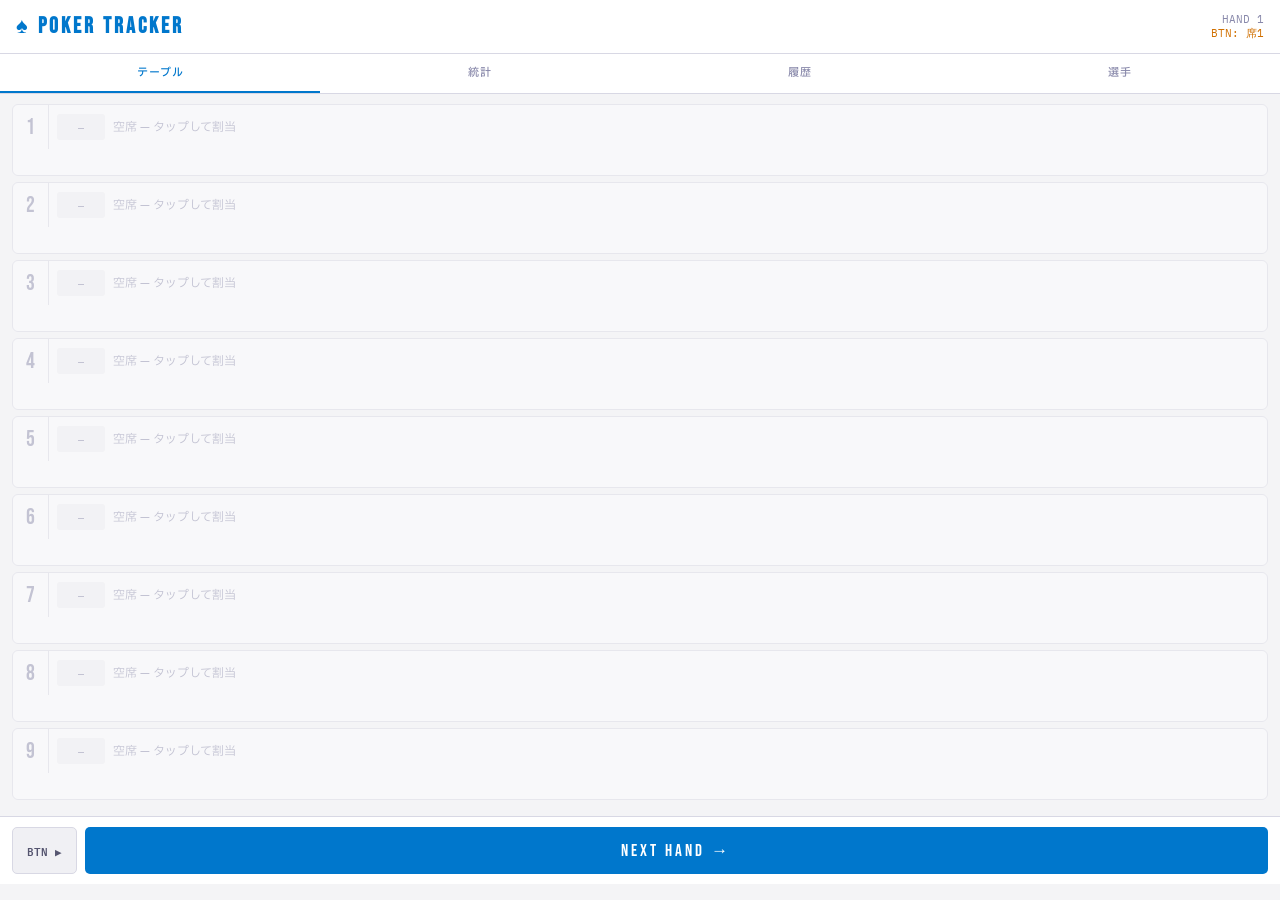
==== index.html @ 86006909 "Rename poker-tracker.html to index.html" ====
<!DOCTYPE html>
<html lang="ja">
<head>
<meta charset="UTF-8">
<meta name="viewport" content="width=device-width, initial-scale=1.0, maximum-scale=1.0">
<title>Poker Tracker</title>
<style>
  @import url('https://fonts.googleapis.com/css2?family=Bebas+Neue&family=IBM+Plex+Mono:wght@400;600&family=IBM+Plex+Sans+JP:wght@300;400;500&display=swap');

  :root {
	--bg: #f4f4f6;
	--surface: #ffffff;
	--surface2: #f0f0f4;
	--border: #d8d8e4;
	--accent: #0077cc;
	--accent2: #d07000;
	--danger: #cc2020;
	--text: #1a1a2e;
	--text-dim: #8888aa;
	--text-mid: #555570;
  }

  * { box-sizing: border-box; margin: 0; padding: 0; }
  body {
	background: var(--bg);
	color: var(--text);
	font-family: 'IBM Plex Sans JP', sans-serif;
	min-height: 100vh;
	overflow-x: hidden;
  }

  header {
	background: var(--surface);
	border-bottom: 1px solid var(--border);
	padding: 12px 16px;
	display: flex;
	align-items: center;
	justify-content: space-between;
	position: sticky;
	top: 0;
	z-index: 100;
  }
  header h1 {
	font-family: 'Bebas Neue', sans-serif;
	font-size: 22px;
	letter-spacing: 3px;
	color: var(--accent);
  }
  .hand-counter {
	font-family: 'IBM Plex Mono', monospace;
	font-size: 11px;
	color: var(--text-dim);
	text-align: right;
  }

  .tabs {
	display: flex;
	background: var(--surface);
	border-bottom: 1px solid var(--border);
  }
  .tab {
	flex: 1;
	padding: 10px 4px;
	text-align: center;
	font-size: 11px;
	font-weight: 500;
	letter-spacing: 1px;
	text-transform: uppercase;
	color: var(--text-dim);
	cursor: pointer;
	border-bottom: 2px solid transparent;
	transition: all 0.2s;
  }
  .tab.active { color: var(--accent); border-bottom-color: var(--accent); }

  .page { display: none; }
  .page.active { display: block; }

  /* ===== SEAT LIST ===== */
  .seat-list { padding: 10px 12px; }

  .seat-row {
	display: flex;
	align-items: center;
	background: var(--surface);
	border: 1px solid var(--border);
	border-radius: 6px;
	margin-bottom: 6px;
	overflow: hidden;
	transition: border-color 0.2s;
	min-height: 72px;
	flex-direction: column;
	align-items: stretch;
  }
  .seat-row.is-btn  { border-color: var(--accent2); background: #fffbf0; }
  .seat-row.is-sb   { border-color: #aaaacc; }
  .seat-row.is-bb   { border-color: #ccccdd; }
  .seat-row.empty-seat { opacity: 0.45; }

  /* 上段：席番号＋ポジション＋プレイヤー名 */
  .seat-top {
	display: flex;
	align-items: center;
	min-height: 44px;
  }

  .seat-num {
	width: 36px;
	min-width: 36px;
	text-align: center;
	font-family: 'Bebas Neue', sans-serif;
	font-size: 22px;
	color: var(--text-dim);
	border-right: 1px solid var(--border);
	align-self: stretch;
	display: flex;
	align-items: center;
	justify-content: center;
  }
  .seat-row.is-btn .seat-num { color: var(--accent2); }

  .pos-badge {
	width: 48px;
	min-width: 48px;
	text-align: center;
	font-family: 'IBM Plex Mono', monospace;
	font-size: 10px;
	font-weight: 600;
	letter-spacing: 0.3px;
	padding: 4px 2px;
	border-radius: 3px;
	margin: 0 8px;
	background: var(--surface2);
	color: var(--text-dim);
  }
  .pos-badge.btn  { background: var(--accent2); color: #fff; }
  .pos-badge.sb   { background: #c0c0d8; color: #333; }
  .pos-badge.bb   { background: #d0d0e4; color: #444; }
  .pos-badge.utg  { background: #cce8ff; color: #005599; }
  .pos-badge.utg1 { background: #d4eeff; color: #006699; }
  .pos-badge.mp   { background: #d8f0d8; color: #2a6e2a; }
  .pos-badge.lj   { background: #e4f4d0; color: #4a7020; }
  .pos-badge.hj   { background: #fff0c0; color: #806000; }
  .pos-badge.co   { background: #ffe4b0; color: #905000; }

  .seat-info {
	flex: 1;
	padding: 6px 4px 6px 0;
	min-width: 0;
	cursor: pointer;
  }
  .seat-player-name {
	font-size: 14px;
	font-weight: 500;
	white-space: nowrap;
	overflow: hidden;
	text-overflow: ellipsis;
  }
  .seat-empty-label {
	font-size: 12px;
	color: var(--text-dim);
  }

  /* 下段：アクションボタン横並び */
  .seat-actions {
	display: flex;
	align-items: center;
	gap: 0;
	border-top: 1px solid var(--border);
  }
  .flag-toggle {
	flex: 1;
	font-family: 'IBM Plex Mono', monospace;
	font-size: 11px;
	font-weight: 600;
	padding: 10px 2px;
	border-radius: 0;
	border: none;
	border-right: 1px solid var(--border);
	background: var(--surface2);
	color: var(--text-dim);
	cursor: pointer;
	letter-spacing: 0.2px;
	transition: all 0.12s;
	white-space: nowrap;
	user-select: none;
	-webkit-user-select: none;
	text-align: center;
  }
  .flag-toggle:last-child { border-right: none; }
  .flag-toggle.on-vpip  { border-color: #0077cc; background: #e0f0ff; color: #0055aa; }
  .flag-toggle.on-raise { border-color: #c07000; background: #fff3d0; color: #905000; }
  .flag-toggle.on-3bet  { border-color: #c05000; background: #ffe8d0; color: #a03800; }
  .flag-toggle.on-4bet  { border-color: #b03000; background: #ffd8c0; color: #902000; }
  .flag-toggle.on-5bet  { border-color: #cc2020; background: #ffd0d0; color: #aa0000; }
  .flag-toggle.on-allin { border-color: #aa0000; background: #ffc0c0; color: #880000; }

  .bottom-bar {
	position: sticky;
	bottom: 0;
	background: var(--surface);
	border-top: 1px solid var(--border);
	padding: 10px 12px;
	display: flex;
	gap: 8px;
	z-index: 50;
  }
  .next-hand-btn {
	flex: 1;
	background: var(--accent);
	color: #fff;
	border: none;
	padding: 13px;
	font-family: 'Bebas Neue', sans-serif;
	font-size: 17px;
	letter-spacing: 3px;
	border-radius: 5px;
	cursor: pointer;
	transition: opacity 0.2s;
  }
  .next-hand-btn:active { opacity: 0.8; }
  .btn-move-btn {
	background: var(--surface2);
	border: 1px solid var(--border);
	color: var(--text-mid);
	padding: 13px 14px;
	font-family: 'IBM Plex Mono', monospace;
	font-size: 11px;
	font-weight: 600;
	border-radius: 5px;
	cursor: pointer;
	white-space: nowrap;
  }

  .flash {
	position: fixed;
	top: 64px; left: 50%;
	transform: translateX(-50%) translateY(-10px);
	background: var(--accent);
	color: #fff;
	padding: 7px 18px;
	border-radius: 4px;
	font-family: 'IBM Plex Mono', monospace;
	font-size: 11px;
	font-weight: 600;
	letter-spacing: 1px;
	opacity: 0;
	transition: all 0.25s;
	pointer-events: none;
	z-index: 300;
	white-space: nowrap;
  }
  .flash.show { opacity: 1; transform: translateX(-50%) translateY(0); }

  /* ===== STATS / HISTORY / PLAYERS ===== */
  #page-stats, #page-players, #page-history { padding: 12px; }

  .field-label {
	display: block;
	font-family: 'IBM Plex Mono', monospace;
	font-size: 10px;
	color: var(--text-dim);
	text-transform: uppercase;
	letter-spacing: 1.5px;
	margin-bottom: 6px;
  }
  select, input[type="text"] {
	width: 100%;
	background: var(--surface2);
	border: 1px solid var(--border);
	color: var(--text);
	padding: 10px 12px;
	font-family: 'IBM Plex Sans JP', sans-serif;
	font-size: 14px;
	border-radius: 4px;
	outline: none;
	appearance: none;
	-webkit-appearance: none;
	margin-bottom: 12px;
  }
  select:focus, input:focus { border-color: var(--accent); }

  .stats-card {
	background: var(--surface);
	border: 1px solid var(--border);
	border-radius: 6px;
	padding: 14px;
	margin-bottom: 10px;
  }
  .stats-card-header {
	display: flex;
	justify-content: space-between;
	align-items: baseline;
	margin-bottom: 10px;
	padding-bottom: 8px;
	border-bottom: 1px solid var(--border);
  }
  .stats-player-name {
	font-family: 'Bebas Neue', sans-serif;
	font-size: 20px;
	letter-spacing: 2px;
  }
  .stats-hands {
	font-family: 'IBM Plex Mono', monospace;
	font-size: 11px;
	color: var(--text-dim);
  }
  .stats-grid {
	display: grid;
	grid-template-columns: repeat(3, 1fr);
	gap: 6px;
  }
  .stat-item {
	background: var(--surface2);
	border-radius: 4px;
	padding: 8px;
	text-align: center;
  }
  .stat-value {
	font-family: 'IBM Plex Mono', monospace;
	font-size: 17px;
	font-weight: 600;
	color: var(--accent);
	display: block;
  }
  .stat-value.orange { color: var(--accent2); }
  .stat-value.red    { color: var(--danger); }
  .stat-label {
	font-size: 9px;
	color: var(--text-dim);
	text-transform: uppercase;
	letter-spacing: 1px;
	margin-top: 2px;
	display: block;
  }

  .add-player-form { display: flex; gap: 8px; margin-bottom: 14px; }
  .add-player-form input { flex: 1; margin-bottom: 0; }
  .add-btn {
	background: var(--accent);
	color: #fff;
	border: none;
	padding: 10px 14px;
	font-family: 'IBM Plex Mono', monospace;
	font-size: 12px;
	font-weight: 600;
	border-radius: 4px;
	cursor: pointer;
	white-space: nowrap;
  }
  .section-title {
	font-family: 'IBM Plex Mono', monospace;
	font-size: 10px;
	color: var(--text-dim);
	text-transform: uppercase;
	letter-spacing: 2px;
	margin-bottom: 8px;
  }
  .player-list-item {
	background: var(--surface);
	border: 1px solid var(--border);
	border-radius: 4px;
	padding: 10px 12px;
	margin-bottom: 6px;
	display: flex;
	justify-content: space-between;
	align-items: center;
  }
  .player-meta {
	font-family: 'IBM Plex Mono', monospace;
	font-size: 10px;
	color: var(--text-dim);
	margin-top: 2px;
  }
  .delete-btn {
	background: none;
	border: 1px solid var(--border);
	color: var(--text-dim);
	width: 28px; height: 28px;
	border-radius: 4px;
	cursor: pointer;
	font-size: 13px;
	display: flex; align-items: center; justify-content: center;
  }

  .history-item {
	background: var(--surface);
	border: 1px solid var(--border);
	border-radius: 4px;
	padding: 9px 11px;
	margin-bottom: 5px;
	display: flex;
	justify-content: space-between;
	align-items: center;
  }
  .history-player { font-size: 13px; font-weight: 500; margin-bottom: 3px; }
  .history-flags  { display: flex; gap: 4px; flex-wrap: wrap; }
  .flag-chip {
	font-family: 'IBM Plex Mono', monospace;
	font-size: 9px;
	font-weight: 600;
	padding: 2px 5px;
	border-radius: 2px;
  }
  .chip-vpip  { background:#e0f0ff; color:#0055aa; }
  .chip-raise { background:#fff3d0; color:#905000; }
  .chip-3bet  { background:#ffe8d0; color:#a03800; }
  .chip-4bet  { background:#ffd8c0; color:#902000; }
  .chip-5bet  { background:#ffd0d0; color:#aa0000; }
  .chip-allin { background:#ffc0c0; color:#880000; }
  .chip-pos   { background:var(--surface2); color:var(--text-mid); }
  .history-time {
	font-family: 'IBM Plex Mono', monospace;
	font-size: 9px;
	color: var(--text-dim);
	text-align: right;
	margin-left: 8px;
	white-space: nowrap;
  }
  .empty-state {
	text-align: center;
	color: var(--text-dim);
	font-size: 12px;
	padding: 32px 20px;
	font-family: 'IBM Plex Mono', monospace;
  }

  /* modal */
  .modal-overlay {
	display: none;
	position: fixed; inset: 0;
	background: rgba(0,0,0,0.75);
	z-index: 200;
	align-items: flex-end;
  }
  .modal-overlay.open { display: flex; }
  .modal-sheet {
	background: var(--surface);
	border-top: 1px solid var(--border);
	width: 100%;
	padding: 16px;
	border-radius: 12px 12px 0 0;
	max-height: 72vh;
	overflow-y: auto;
	box-shadow: 0 -4px 20px rgba(0,0,0,0.12);
  }
  .modal-title {
	font-family: 'Bebas Neue', sans-serif;
	font-size: 18px;
	letter-spacing: 2px;
	color: var(--accent);
	margin-bottom: 12px;
  }
  .modal-player-option {
	background: var(--surface2);
	border: 1px solid var(--border);
	border-radius: 4px;
	padding: 11px 14px;
	margin-bottom: 6px;
	cursor: pointer;
	font-size: 14px;
	transition: border-color 0.15s;
  }
  .modal-player-option:active { border-color: var(--accent); }
  .modal-empty-option {
	background: none;
	border: 1px dashed var(--border);
	border-radius: 4px;
	padding: 11px 14px;
	margin-bottom: 6px;
	cursor: pointer;
	font-size: 13px;
	color: var(--text-dim);
  }
  .modal-cancel {
	width: 100%;
	background: none;
	border: 1px solid var(--border);
	color: var(--text-dim);
	padding: 10px;
	border-radius: 4px;
	font-family: 'IBM Plex Mono', monospace;
	font-size: 12px;
	cursor: pointer;
	margin-top: 4px;
  }
</style>
</head>
<body>

<header>
  <h1>♠ Poker Tracker</h1>
  <div class="hand-counter">
	<div id="handNumLabel">HAND —</div>
	<div id="btnSeatLabel" style="color:var(--accent2)">BTN: —</div>
  </div>
</header>

<div class="tabs">
  <div class="tab active" onclick="switchTab('record')">テーブル</div>
  <div class="tab" onclick="switchTab('stats')">統計</div>
  <div class="tab" onclick="switchTab('history')">履歴</div>
  <div class="tab" onclick="switchTab('players')">選手</div>
</div>

<div id="flash" class="flash">記録しました</div>

<!-- TABLE -->
<div class="page active" id="page-record">
  <div class="seat-list" id="seatList"></div>
  <div class="bottom-bar">
	<button class="btn-move-btn" onclick="moveBtnManual()">BTN ▶</button>
	<button class="next-hand-btn" onclick="commitHand()">NEXT HAND →</button>
  </div>
</div>

<!-- STATS -->
<div class="page" id="page-stats">
  <label class="field-label">プレイヤー絞り込み</label>
  <select id="statsPlayer" onchange="renderStats()">
	<option value="all">全プレイヤー</option>
  </select>
  <div id="statsContainer"></div>
</div>

<!-- HISTORY -->
<div class="page" id="page-history">
  <div class="section-title">最新の記録</div>
  <div id="historyContainer"></div>
</div>

<!-- PLAYERS -->
<div class="page" id="page-players">
  <div class="add-player-form">
	<input type="text" id="newPlayerName" placeholder="プレイヤー名を入力" maxlength="20">
	<button class="add-btn" onclick="addPlayer()">追加</button>
  </div>
  <div class="section-title">登録済みプレイヤー</div>
  <div id="playerListContainer"></div>
</div>

<!-- SEAT ASSIGN MODAL -->
<div class="modal-overlay" id="assignModal">
  <div class="modal-sheet">
	<div class="modal-title" id="modalTitle">席にプレイヤーを割り当て</div>
	<div id="modalPlayerList"></div>
	<button class="modal-cancel" onclick="closeModal()">キャンセル</button>
  </div>
</div>

<script>
const SEATS = 9;

// 9-max position names, index 0 = BTN
const POS_MAP = {
  2: ['BTN/SB','BB'],
  3: ['BTN','SB','BB'],
  4: ['BTN','SB','BB','CO'],
  5: ['BTN','SB','BB','HJ','CO'],
  6: ['BTN','SB','BB','LJ','HJ','CO'],
  7: ['BTN','SB','BB','UTG','LJ','HJ','CO'],
  8: ['BTN','SB','BB','UTG','UTG+1','LJ','HJ','CO'],
  9: ['BTN','SB','BB','UTG','UTG+1','LJ','LJ','HJ','CO'],
};

let state = {
  players: [],
  seats: Array(SEATS).fill(null),
  btnSeat: 0,
  handNumber: 1,
  pendingFlags: {}, // { seatIndex: Set }
  hands: [],
  sessionId: null,
};

// --- storage ---
function save() {
  localStorage.setItem('pt3_players',   JSON.stringify(state.players));
  localStorage.setItem('pt3_seats',     JSON.stringify(state.seats));
  localStorage.setItem('pt3_btn',       JSON.stringify(state.btnSeat));
  localStorage.setItem('pt3_handnum',   JSON.stringify(state.handNumber));
  localStorage.setItem('pt3_hands',     JSON.stringify(state.hands));
}
function load() {
  try {
	state.players    = JSON.parse(localStorage.getItem('pt3_players'))  || [];
	state.seats      = JSON.parse(localStorage.getItem('pt3_seats'))    || Array(SEATS).fill(null);
	state.btnSeat    = JSON.parse(localStorage.getItem('pt3_btn'))      ?? 0;
	state.handNumber = JSON.parse(localStorage.getItem('pt3_handnum'))  || 1;
	state.hands      = JSON.parse(localStorage.getItem('pt3_hands'))    || [];
	if (state.seats.length !== SEATS) state.seats = Array(SEATS).fill(null);
  } catch(e) {}
}

function initSession() {
  const d = new Date();
  state.sessionId = `${d.getFullYear()}${String(d.getMonth()+1).padStart(2,'0')}${String(d.getDate()).padStart(2,'0')}`;
}

// --- tabs ---
function switchTab(name) {
  const names = ['record','stats','history','players'];
  document.querySelectorAll('.tab').forEach((t,i) => t.classList.toggle('active', names[i]===name));
  document.querySelectorAll('.page').forEach(p => p.classList.toggle('active', p.id==='page-'+name));
  if (name==='stats')   renderStats();
  if (name==='history') renderHistory();
  if (name==='players') renderPlayerList();
}

// --- position calc ---
function getActiveSeats() {
  return state.seats.map((p,i) => p ? i : null).filter(i => i !== null);
}

function getPosMap() {
  const active = getActiveSeats();
  const n = active.length;
  if (n < 2) return {};
  const posNames = POS_MAP[n] || POS_MAP[9];
  const map = {};
  // find BTN index among active seats
  let btnIdx = active.indexOf(state.btnSeat);
  if (btnIdx === -1) {
	for (let off = 1; off < SEATS; off++) {
	  const c = (state.btnSeat + off) % SEATS;
	  btnIdx = active.indexOf(c);
	  if (btnIdx !== -1) break;
	}
  }
  for (let i = 0; i < n; i++) {
	const seat = active[(btnIdx + i) % n];
	map[seat] = posNames[i] || '—';
  }
  return map;
}

// --- render table ---
function renderTable() {
  const posMap = getPosMap();
  document.getElementById('handNumLabel').textContent = `HAND ${state.handNumber}`;
  document.getElementById('btnSeatLabel').textContent = `BTN: 席${state.btnSeat + 1}`;

  const list = document.getElementById('seatList');
  list.innerHTML = '';

  for (let i = 0; i < SEATS; i++) {
	const playerId = state.seats[i];
	const player   = playerId ? state.players.find(p => p.id === playerId) : null;
	const pos      = posMap[i] || '';
	const isBtn    = pos === 'BTN' || pos === 'BTN/SB';
	const isSb     = pos === 'SB';
	const isBb     = pos === 'BB';
	const flags    = state.pendingFlags[i] || new Set();

	const row = document.createElement('div');
	row.className = 'seat-row'
	  + (isBtn ? ' is-btn' : '')
	  + (isSb  ? ' is-sb'  : '')
	  + (isBb  ? ' is-bb'  : '')
	  + (!player ? ' empty-seat' : '');

	// ── 上段 ──
	const topDiv = document.createElement('div');
	topDiv.className = 'seat-top';

	// seat number
	const numDiv = document.createElement('div');
	numDiv.className = 'seat-num';
	numDiv.textContent = i + 1;

	// position badge
	const posDiv = document.createElement('div');
	const posKey = pos === 'BTN' || pos === 'BTN/SB' ? 'btn'
	  : pos === 'SB' ? 'sb' : pos === 'BB' ? 'bb'
	  : pos === 'UTG' ? 'utg' : pos === 'UTG+1' ? 'utg1'
	  : pos === 'MP' ? 'mp'  : pos === 'LJ' ? 'lj'
	  : pos === 'HJ' ? 'hj'  : pos === 'CO' ? 'co' : '';
	posDiv.className = `pos-badge ${posKey}`;
	posDiv.textContent = pos || '—';

	// info
	const infoDiv = document.createElement('div');
	infoDiv.className = 'seat-info';
	infoDiv.onclick = () => openAssignModal(i);
	if (player) {
	  infoDiv.innerHTML = `<div class="seat-player-name">${player.name}</div>`;
	} else {
	  infoDiv.innerHTML = `<div class="seat-empty-label">空席 — タップして割当</div>`;
	}

	topDiv.appendChild(numDiv);
	topDiv.appendChild(posDiv);
	topDiv.appendChild(infoDiv);
	row.appendChild(topDiv);

	// ── 下段：アクションボタン（着席時のみ） ──
	if (player) {
	  const actDiv = document.createElement('div');
	  actDiv.className = 'seat-actions';
	  [
		{ key:'vpip',  label:'Call' },
		{ key:'raise', label:'Open' },
		{ key:'3bet',  label:'3BET' },
		{ key:'4bet',  label:'4BET' },
		{ key:'5bet',  label:'5BET' },
		{ key:'allin', label:'AI'   },
	  ].forEach(({key, label}) => {
		const btn = document.createElement('div');
		btn.className = 'flag-toggle' + (flags.has(key) ? ` on-${key}` : '');
		btn.textContent = label;
		btn.onclick = e => { e.stopPropagation(); toggleFlag(i, key); };
		actDiv.appendChild(btn);
	  });
	  row.appendChild(actDiv);
	}

	list.appendChild(row);
  }
}

// --- flag toggle ---
function toggleFlag(seatIdx, flag) {
  if (!state.pendingFlags[seatIdx]) state.pendingFlags[seatIdx] = new Set();
  const flags = state.pendingFlags[seatIdx];
  if (flags.has(flag)) {
	flags.delete(flag);
  } else {
	flags.add(flag);
  }
  renderTable();
}

// --- commit hand ---
function commitHand() {
  const posMap = getPosMap();
  let recorded = 0;
  Object.entries(state.pendingFlags).forEach(([seatIdx, flags]) => {
	if (!flags || flags.size === 0) return;
	const playerId = state.seats[seatIdx];
	if (!playerId) return;
	state.hands.push({
	  id: Date.now() + Math.random(),
	  timestamp: new Date().toISOString(),
	  session_id: state.sessionId,
	  player_id: playerId,
	  position: posMap[seatIdx] || '',
	  hand_number: state.handNumber,
	  vpip:        flags.has('vpip')  ? 1 : 0,
	  first_raise: flags.has('raise') ? 1 : 0,
	  three_bet:   flags.has('3bet')  ? 1 : 0,
	  four_bet:    flags.has('4bet')  ? 1 : 0,
	  five_bet:    flags.has('5bet')  ? 1 : 0,
	  allin:       flags.has('allin') ? 1 : 0,
	  memo: ''
	});
	recorded++;
  });
  state.pendingFlags = {};
  state.handNumber++;
  advanceBtn();
  save();
  if (recorded > 0) showFlash(`${recorded}件記録`);
  renderTable();
}

// --- BTN movement ---
function advanceBtn() {
  const active = getActiveSeats();
  if (active.length < 2) return;
  for (let off = 1; off <= SEATS; off++) {
	const next = (state.btnSeat + off) % SEATS;
	if (state.seats[next]) { state.btnSeat = next; return; }
  }
}
function moveBtnManual() {
  advanceBtn(); save(); renderTable();
}

// --- modal ---
let modalTargetSeat = null;
function openAssignModal(seatIdx) {
  modalTargetSeat = seatIdx;
  document.getElementById('modalTitle').textContent = `席 ${seatIdx+1} にプレイヤーを割り当て`;
  const list = document.getElementById('modalPlayerList');
  list.innerHTML = '';
  const emptyOpt = document.createElement('div');
  emptyOpt.className = 'modal-empty-option';
  emptyOpt.textContent = '空席にする';
  emptyOpt.onclick = () => assignSeat(seatIdx, null);
  list.appendChild(emptyOpt);
  state.players.forEach(p => {
	const opt = document.createElement('div');
	opt.className = 'modal-player-option';
	const cur = state.seats.indexOf(p.id);
	opt.textContent = p.name + (cur >= 0 ? `  （席${cur+1}）` : '');
	opt.onclick = () => assignSeat(seatIdx, p.id);
	list.appendChild(opt);
  });
  document.getElementById('assignModal').classList.add('open');
}
function assignSeat(seatIdx, playerId) {
  if (playerId) {
	const prev = state.seats.indexOf(playerId);
	if (prev >= 0 && prev !== seatIdx) state.seats[prev] = null;
  }
  state.seats[seatIdx] = playerId;
  save(); closeModal(); renderTable();
}
function closeModal() {
  document.getElementById('assignModal').classList.remove('open');
}

// --- flash ---
function showFlash(msg = '記録しました') {
  const f = document.getElementById('flash');
  f.textContent = msg;
  f.classList.add('show');
  setTimeout(() => f.classList.remove('show'), 1600);
}

// --- players ---
function refreshPlayerSelects() {
  const sel = document.getElementById('statsPlayer');
  const cur = sel.value;
  sel.innerHTML = '<option value="all">全プレイヤー</option>'
	+ state.players.map(p => `<option value="${p.id}">${p.name}</option>`).join('');
  sel.value = cur;
}
function addPlayer() {
  const input = document.getElementById('newPlayerName');
  const name = input.value.trim();
  if (!name) return;
  if (state.players.find(p => p.name === name)) { alert('同名が既に存在します'); return; }
  state.players.push({ id: 'p_'+Date.now(), name, created_at: new Date().toISOString() });
  save(); input.value = '';
  refreshPlayerSelects(); renderPlayerList();
}
function deletePlayer(id) {
  if (!confirm('削除しますか？')) return;
  state.players = state.players.filter(p => p.id !== id);
  state.seats   = state.seats.map(s => s === id ? null : s);
  save(); refreshPlayerSelects(); renderPlayerList(); renderTable();
}
function renderPlayerList() {
  const c = document.getElementById('playerListContainer');
  if (!state.players.length) { c.innerHTML = '<div class="empty-state">プレイヤーが未登録です</div>'; return; }
  c.innerHTML = state.players.map(p => {
	const hands   = state.hands.filter(h => h.player_id === p.id).length;
	const seatIdx = state.seats.indexOf(p.id);
	const seatStr = seatIdx >= 0 ? `席${seatIdx+1}` : '未着席';
	return `<div class="player-list-item">
	  <div>
		<div style="font-size:14px;font-weight:500">${p.name}</div>
		<div class="player-meta">${seatStr} · ${hands} hands</div>
	  </div>
	  <button class="delete-btn" onclick="deletePlayer('${p.id}')">✕</button>
	</div>`;
  }).join('');
}

// --- stats ---
function calcStats(hands) {
  const n = hands.length;
  if (!n) return null;
  const pct = v => Math.round(v/n*100);
  return {
	hands: n,
	vpip:  pct(hands.filter(h=>h.vpip).length),
	pfr:   pct(hands.filter(h=>h.first_raise).length),
	three: pct(hands.filter(h=>h.three_bet).length),
	four:  pct(hands.filter(h=>h.four_bet).length),
	five:  pct(hands.filter(h=>h.five_bet).length),
	allin: pct(hands.filter(h=>h.allin).length),
  };
}
function statsCard(player, hands) {
  const s = calcStats(hands);
  if (!s) return `<div class="stats-card">
	<div class="stats-card-header">
	  <span class="stats-player-name">${player.name}</span>
	  <span class="stats-hands">0 hands</span>
	</div>
	<div class="empty-state" style="padding:8px">記録なし</div>
  </div>`;
  return `<div class="stats-card">
	<div class="stats-card-header">
	  <span class="stats-player-name">${player.name}</span>
	  <span class="stats-hands">${s.hands} hands</span>
	</div>
	<div class="stats-grid">
	  <div class="stat-item"><span class="stat-value">${s.vpip}%</span><span class="stat-label">Call%</span></div>
	  <div class="stat-item"><span class="stat-value orange">${s.pfr}%</span><span class="stat-label">Open%</span></div>
	  <div class="stat-item"><span class="stat-value orange">${s.three}%</span><span class="stat-label">3BET</span></div>
	  <div class="stat-item"><span class="stat-value red">${s.four}%</span><span class="stat-label">4BET</span></div>
	  <div class="stat-item"><span class="stat-value red">${s.five}%</span><span class="stat-label">5BET+</span></div>
	  <div class="stat-item"><span class="stat-value red">${s.allin}%</span><span class="stat-label">ALL-IN</span></div>
	</div>
  </div>`;
}
function renderStats() {
  const c = document.getElementById('statsContainer');
  const filter = document.getElementById('statsPlayer').value;
  const players = filter === 'all' ? state.players : state.players.filter(p => p.id === filter);
  if (!players.length) { c.innerHTML = '<div class="empty-state">プレイヤーが未登録です</div>'; return; }
  c.innerHTML = players.map(p => statsCard(p, state.hands.filter(h => h.player_id === p.id))).join('');
}

// --- history ---
function renderHistory() {
  const c = document.getElementById('historyContainer');
  const recent = [...state.hands].reverse().slice(0, 60);
  if (!recent.length) { c.innerHTML = '<div class="empty-state">記録がありません</div>'; return; }
  c.innerHTML = recent.map(h => {
	const player  = state.players.find(p => p.id === h.player_id);
	const name    = player ? player.name : '不明';
	const t       = new Date(h.timestamp);
	const timeStr = `${String(t.getHours()).padStart(2,'0')}:${String(t.getMinutes()).padStart(2,'0')}`;
	const flags   = [];
	if (h.vpip)        flags.push('<span class="flag-chip chip-vpip">Call</span>');
	if (h.first_raise) flags.push('<span class="flag-chip chip-raise">Open</span>');
	if (h.three_bet)   flags.push('<span class="flag-chip chip-3bet">3BET</span>');
	if (h.four_bet)    flags.push('<span class="flag-chip chip-4bet">4BET</span>');
	if (h.five_bet)    flags.push('<span class="flag-chip chip-5bet">5BET+</span>');
	if (h.allin)       flags.push('<span class="flag-chip chip-allin">ALL-IN</span>');
	if (h.position)    flags.push(`<span class="flag-chip chip-pos">${h.position}</span>`);
	return `<div class="history-item">
	  <div style="flex:1">
		<div class="history-player">${name} <span style="color:var(--text-dim);font-size:10px;font-family:'IBM Plex Mono',monospace">H${h.hand_number||'?'}</span></div>
		<div class="history-flags">${flags.join('') || '<span style="color:var(--text-dim);font-size:10px">fold / no action</span>'}</div>
	  </div>
	  <div class="history-time">${timeStr}</div>
	</div>`;
  }).join('');
}

// --- init ---
load();
initSession();
refreshPlayerSelects();
renderTable();
</script>
</body>
</html>
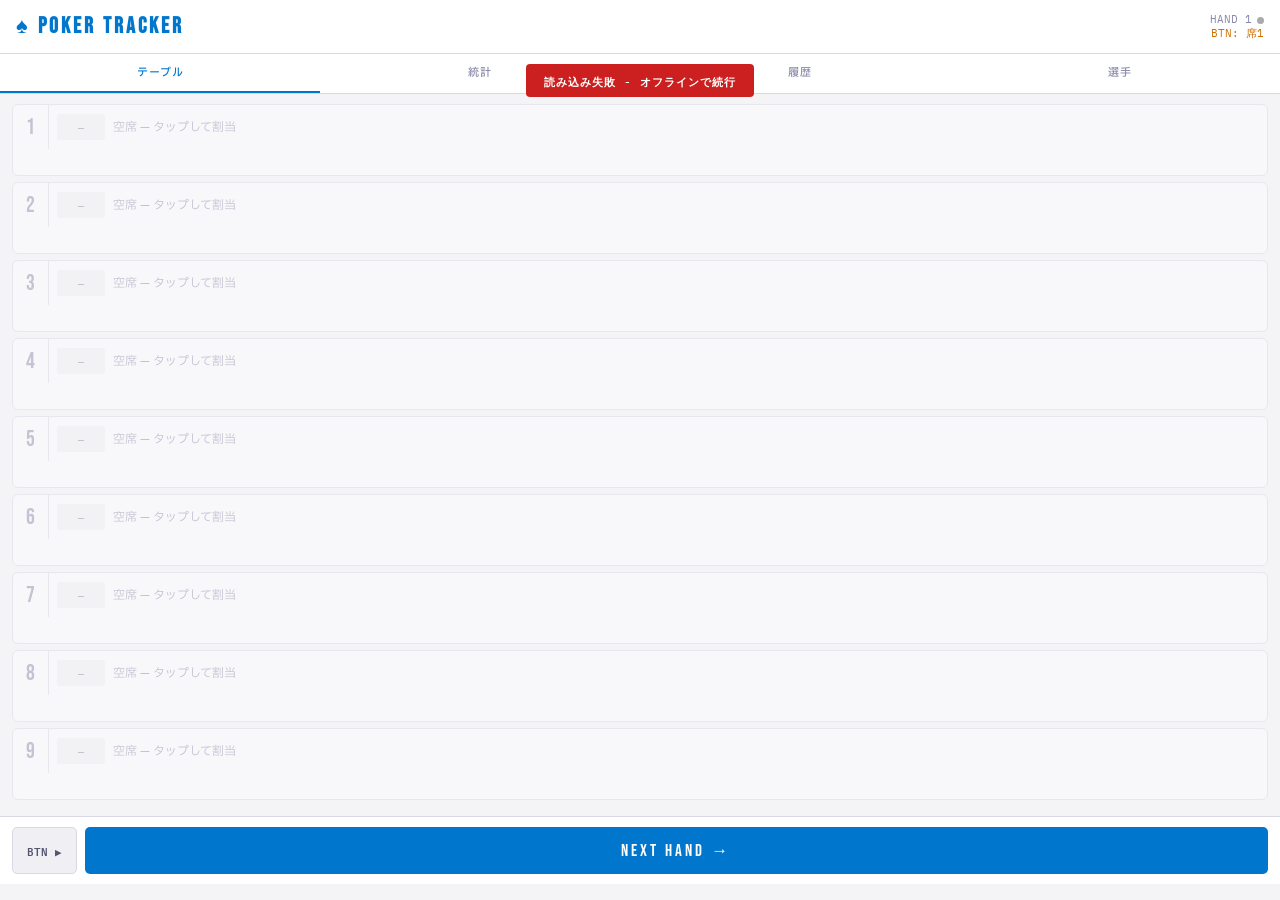
==== commit 28b13e32: "GASと連携開始" ====
--- a/index.html
+++ b/index.html
@@ -8,68 +8,82 @@
   @import url('https://fonts.googleapis.com/css2?family=Bebas+Neue&family=IBM+Plex+Mono:wght@400;600&family=IBM+Plex+Sans+JP:wght@300;400;500&display=swap');
 
   :root {
-	--bg: #f4f4f6;
-	--surface: #ffffff;
-	--surface2: #f0f0f4;
-	--border: #d8d8e4;
-	--accent: #0077cc;
-	--accent2: #d07000;
-	--danger: #cc2020;
-	--text: #1a1a2e;
-	--text-dim: #8888aa;
-	--text-mid: #555570;
+    --bg: #f4f4f6;
+    --surface: #ffffff;
+    --surface2: #f0f0f4;
+    --border: #d8d8e4;
+    --accent: #0077cc;
+    --accent2: #d07000;
+    --danger: #cc2020;
+    --text: #1a1a2e;
+    --text-dim: #8888aa;
+    --text-mid: #555570;
   }
 
   * { box-sizing: border-box; margin: 0; padding: 0; }
   body {
-	background: var(--bg);
-	color: var(--text);
-	font-family: 'IBM Plex Sans JP', sans-serif;
-	min-height: 100vh;
-	overflow-x: hidden;
+    background: var(--bg);
+    color: var(--text);
+    font-family: 'IBM Plex Sans JP', sans-serif;
+    min-height: 100vh;
+    overflow-x: hidden;
   }
 
   header {
-	background: var(--surface);
-	border-bottom: 1px solid var(--border);
-	padding: 12px 16px;
-	display: flex;
-	align-items: center;
-	justify-content: space-between;
-	position: sticky;
-	top: 0;
-	z-index: 100;
+    background: var(--surface);
+    border-bottom: 1px solid var(--border);
+    padding: 12px 16px;
+    display: flex;
+    align-items: center;
+    justify-content: space-between;
+    position: sticky;
+    top: 0;
+    z-index: 100;
   }
   header h1 {
-	font-family: 'Bebas Neue', sans-serif;
-	font-size: 22px;
-	letter-spacing: 3px;
-	color: var(--accent);
+    font-family: 'Bebas Neue', sans-serif;
+    font-size: 22px;
+    letter-spacing: 3px;
+    color: var(--accent);
   }
   .hand-counter {
-	font-family: 'IBM Plex Mono', monospace;
-	font-size: 11px;
-	color: var(--text-dim);
-	text-align: right;
-  }
+    font-family: 'IBM Plex Mono', monospace;
+    font-size: 11px;
+    color: var(--text-dim);
+    text-align: right;
+  }
+
+  /* sync indicator */
+  .sync-dot {
+    display: inline-block;
+    width: 7px; height: 7px;
+    border-radius: 50%;
+    background: #aaa;
+    margin-left: 5px;
+    vertical-align: middle;
+    transition: background 0.3s;
+  }
+  .sync-dot.syncing { background: var(--accent2); }
+  .sync-dot.ok      { background: #44bb44; }
+  .sync-dot.error   { background: var(--danger); }
 
   .tabs {
-	display: flex;
-	background: var(--surface);
-	border-bottom: 1px solid var(--border);
+    display: flex;
+    background: var(--surface);
+    border-bottom: 1px solid var(--border);
   }
   .tab {
-	flex: 1;
-	padding: 10px 4px;
-	text-align: center;
-	font-size: 11px;
-	font-weight: 500;
-	letter-spacing: 1px;
-	text-transform: uppercase;
-	color: var(--text-dim);
-	cursor: pointer;
-	border-bottom: 2px solid transparent;
-	transition: all 0.2s;
+    flex: 1;
+    padding: 10px 4px;
+    text-align: center;
+    font-size: 11px;
+    font-weight: 500;
+    letter-spacing: 1px;
+    text-transform: uppercase;
+    color: var(--text-dim);
+    cursor: pointer;
+    border-bottom: 2px solid transparent;
+    transition: all 0.2s;
   }
   .tab.active { color: var(--accent); border-bottom-color: var(--accent); }
 
@@ -80,58 +94,56 @@
   .seat-list { padding: 10px 12px; }
 
   .seat-row {
-	display: flex;
-	align-items: center;
-	background: var(--surface);
-	border: 1px solid var(--border);
-	border-radius: 6px;
-	margin-bottom: 6px;
-	overflow: hidden;
-	transition: border-color 0.2s;
-	min-height: 72px;
-	flex-direction: column;
-	align-items: stretch;
+    display: flex;
+    align-items: center;
+    background: var(--surface);
+    border: 1px solid var(--border);
+    border-radius: 6px;
+    margin-bottom: 6px;
+    overflow: hidden;
+    transition: border-color 0.2s;
+    min-height: 72px;
+    flex-direction: column;
+    align-items: stretch;
   }
   .seat-row.is-btn  { border-color: var(--accent2); background: #fffbf0; }
   .seat-row.is-sb   { border-color: #aaaacc; }
   .seat-row.is-bb   { border-color: #ccccdd; }
   .seat-row.empty-seat { opacity: 0.45; }
 
-  /* 上段：席番号＋ポジション＋プレイヤー名 */
   .seat-top {
-	display: flex;
-	align-items: center;
-	min-height: 44px;
-  }
-
+    display: flex;
+    align-items: center;
+    min-height: 44px;
+  }
   .seat-num {
-	width: 36px;
-	min-width: 36px;
-	text-align: center;
-	font-family: 'Bebas Neue', sans-serif;
-	font-size: 22px;
-	color: var(--text-dim);
-	border-right: 1px solid var(--border);
-	align-self: stretch;
-	display: flex;
-	align-items: center;
-	justify-content: center;
+    width: 36px;
+    min-width: 36px;
+    text-align: center;
+    font-family: 'Bebas Neue', sans-serif;
+    font-size: 22px;
+    color: var(--text-dim);
+    border-right: 1px solid var(--border);
+    align-self: stretch;
+    display: flex;
+    align-items: center;
+    justify-content: center;
   }
   .seat-row.is-btn .seat-num { color: var(--accent2); }
 
   .pos-badge {
-	width: 48px;
-	min-width: 48px;
-	text-align: center;
-	font-family: 'IBM Plex Mono', monospace;
-	font-size: 10px;
-	font-weight: 600;
-	letter-spacing: 0.3px;
-	padding: 4px 2px;
-	border-radius: 3px;
-	margin: 0 8px;
-	background: var(--surface2);
-	color: var(--text-dim);
+    width: 48px;
+    min-width: 48px;
+    text-align: center;
+    font-family: 'IBM Plex Mono', monospace;
+    font-size: 10px;
+    font-weight: 600;
+    letter-spacing: 0.3px;
+    padding: 4px 2px;
+    border-radius: 3px;
+    margin: 0 8px;
+    background: var(--surface2);
+    color: var(--text-dim);
   }
   .pos-badge.btn  { background: var(--accent2); color: #fff; }
   .pos-badge.sb   { background: #c0c0d8; color: #333; }
@@ -144,263 +156,265 @@
   .pos-badge.co   { background: #ffe4b0; color: #905000; }
 
   .seat-info {
-	flex: 1;
-	padding: 6px 4px 6px 0;
-	min-width: 0;
-	cursor: pointer;
+    flex: 1;
+    padding: 6px 4px 6px 0;
+    min-width: 0;
+    cursor: pointer;
   }
   .seat-player-name {
-	font-size: 14px;
-	font-weight: 500;
-	white-space: nowrap;
-	overflow: hidden;
-	text-overflow: ellipsis;
+    font-size: 14px;
+    font-weight: 500;
+    white-space: nowrap;
+    overflow: hidden;
+    text-overflow: ellipsis;
   }
   .seat-empty-label {
-	font-size: 12px;
-	color: var(--text-dim);
-  }
-
-  /* 下段：アクションボタン横並び */
+    font-size: 12px;
+    color: var(--text-dim);
+  }
+
   .seat-actions {
-	display: flex;
-	align-items: center;
-	gap: 0;
-	border-top: 1px solid var(--border);
+    display: flex;
+    align-items: center;
+    gap: 0;
+    border-top: 1px solid var(--border);
   }
   .flag-toggle {
-	flex: 1;
-	font-family: 'IBM Plex Mono', monospace;
-	font-size: 11px;
-	font-weight: 600;
-	padding: 10px 2px;
-	border-radius: 0;
-	border: none;
-	border-right: 1px solid var(--border);
-	background: var(--surface2);
-	color: var(--text-dim);
-	cursor: pointer;
-	letter-spacing: 0.2px;
-	transition: all 0.12s;
-	white-space: nowrap;
-	user-select: none;
-	-webkit-user-select: none;
-	text-align: center;
+    flex: 1;
+    font-family: 'IBM Plex Mono', monospace;
+    font-size: 11px;
+    font-weight: 600;
+    padding: 10px 2px;
+    border-radius: 0;
+    border: none;
+    border-right: 1px solid var(--border);
+    background: var(--surface2);
+    color: var(--text-dim);
+    cursor: pointer;
+    letter-spacing: 0.2px;
+    transition: all 0.12s;
+    white-space: nowrap;
+    user-select: none;
+    -webkit-user-select: none;
+    text-align: center;
   }
   .flag-toggle:last-child { border-right: none; }
-  .flag-toggle.on-vpip  { border-color: #0077cc; background: #e0f0ff; color: #0055aa; }
-  .flag-toggle.on-raise { border-color: #c07000; background: #fff3d0; color: #905000; }
-  .flag-toggle.on-3bet  { border-color: #c05000; background: #ffe8d0; color: #a03800; }
-  .flag-toggle.on-4bet  { border-color: #b03000; background: #ffd8c0; color: #902000; }
-  .flag-toggle.on-5bet  { border-color: #cc2020; background: #ffd0d0; color: #aa0000; }
-  .flag-toggle.on-allin { border-color: #aa0000; background: #ffc0c0; color: #880000; }
+  .flag-toggle.on-vpip  { background: #e0f0ff; color: #0055aa; }
+  .flag-toggle.on-raise { background: #fff3d0; color: #905000; }
+  .flag-toggle.on-3bet  { background: #ffe8d0; color: #a03800; }
+  .flag-toggle.on-4bet  { background: #ffd8c0; color: #902000; }
+  .flag-toggle.on-5bet  { background: #ffd0d0; color: #aa0000; }
+  .flag-toggle.on-allin { background: #ffc0c0; color: #880000; }
 
   .bottom-bar {
-	position: sticky;
-	bottom: 0;
-	background: var(--surface);
-	border-top: 1px solid var(--border);
-	padding: 10px 12px;
-	display: flex;
-	gap: 8px;
-	z-index: 50;
+    position: sticky;
+    bottom: 0;
+    background: var(--surface);
+    border-top: 1px solid var(--border);
+    padding: 10px 12px;
+    display: flex;
+    gap: 8px;
+    z-index: 50;
   }
   .next-hand-btn {
-	flex: 1;
-	background: var(--accent);
-	color: #fff;
-	border: none;
-	padding: 13px;
-	font-family: 'Bebas Neue', sans-serif;
-	font-size: 17px;
-	letter-spacing: 3px;
-	border-radius: 5px;
-	cursor: pointer;
-	transition: opacity 0.2s;
+    flex: 1;
+    background: var(--accent);
+    color: #fff;
+    border: none;
+    padding: 13px;
+    font-family: 'Bebas Neue', sans-serif;
+    font-size: 17px;
+    letter-spacing: 3px;
+    border-radius: 5px;
+    cursor: pointer;
+    transition: opacity 0.2s;
   }
   .next-hand-btn:active { opacity: 0.8; }
+  .next-hand-btn:disabled { opacity: 0.4; }
   .btn-move-btn {
-	background: var(--surface2);
-	border: 1px solid var(--border);
-	color: var(--text-mid);
-	padding: 13px 14px;
-	font-family: 'IBM Plex Mono', monospace;
-	font-size: 11px;
-	font-weight: 600;
-	border-radius: 5px;
-	cursor: pointer;
-	white-space: nowrap;
+    background: var(--surface2);
+    border: 1px solid var(--border);
+    color: var(--text-mid);
+    padding: 13px 14px;
+    font-family: 'IBM Plex Mono', monospace;
+    font-size: 11px;
+    font-weight: 600;
+    border-radius: 5px;
+    cursor: pointer;
+    white-space: nowrap;
   }
 
   .flash {
-	position: fixed;
-	top: 64px; left: 50%;
-	transform: translateX(-50%) translateY(-10px);
-	background: var(--accent);
-	color: #fff;
-	padding: 7px 18px;
-	border-radius: 4px;
-	font-family: 'IBM Plex Mono', monospace;
-	font-size: 11px;
-	font-weight: 600;
-	letter-spacing: 1px;
-	opacity: 0;
-	transition: all 0.25s;
-	pointer-events: none;
-	z-index: 300;
-	white-space: nowrap;
+    position: fixed;
+    top: 64px; left: 50%;
+    transform: translateX(-50%) translateY(-10px);
+    background: var(--accent);
+    color: #fff;
+    padding: 7px 18px;
+    border-radius: 4px;
+    font-family: 'IBM Plex Mono', monospace;
+    font-size: 11px;
+    font-weight: 600;
+    letter-spacing: 1px;
+    opacity: 0;
+    transition: all 0.25s;
+    pointer-events: none;
+    z-index: 300;
+    white-space: nowrap;
   }
   .flash.show { opacity: 1; transform: translateX(-50%) translateY(0); }
+  .flash.error-flash { background: var(--danger); }
 
   /* ===== STATS / HISTORY / PLAYERS ===== */
   #page-stats, #page-players, #page-history { padding: 12px; }
 
   .field-label {
-	display: block;
-	font-family: 'IBM Plex Mono', monospace;
-	font-size: 10px;
-	color: var(--text-dim);
-	text-transform: uppercase;
-	letter-spacing: 1.5px;
-	margin-bottom: 6px;
+    display: block;
+    font-family: 'IBM Plex Mono', monospace;
+    font-size: 10px;
+    color: var(--text-dim);
+    text-transform: uppercase;
+    letter-spacing: 1.5px;
+    margin-bottom: 6px;
   }
   select, input[type="text"] {
-	width: 100%;
-	background: var(--surface2);
-	border: 1px solid var(--border);
-	color: var(--text);
-	padding: 10px 12px;
-	font-family: 'IBM Plex Sans JP', sans-serif;
-	font-size: 14px;
-	border-radius: 4px;
-	outline: none;
-	appearance: none;
-	-webkit-appearance: none;
-	margin-bottom: 12px;
+    width: 100%;
+    background: var(--surface2);
+    border: 1px solid var(--border);
+    color: var(--text);
+    padding: 10px 12px;
+    font-family: 'IBM Plex Sans JP', sans-serif;
+    font-size: 14px;
+    border-radius: 4px;
+    outline: none;
+    appearance: none;
+    -webkit-appearance: none;
+    margin-bottom: 12px;
   }
   select:focus, input:focus { border-color: var(--accent); }
 
   .stats-card {
-	background: var(--surface);
-	border: 1px solid var(--border);
-	border-radius: 6px;
-	padding: 14px;
-	margin-bottom: 10px;
+    background: var(--surface);
+    border: 1px solid var(--border);
+    border-radius: 6px;
+    padding: 14px;
+    margin-bottom: 10px;
   }
   .stats-card-header {
-	display: flex;
-	justify-content: space-between;
-	align-items: baseline;
-	margin-bottom: 10px;
-	padding-bottom: 8px;
-	border-bottom: 1px solid var(--border);
+    display: flex;
+    justify-content: space-between;
+    align-items: baseline;
+    margin-bottom: 10px;
+    padding-bottom: 8px;
+    border-bottom: 1px solid var(--border);
   }
   .stats-player-name {
-	font-family: 'Bebas Neue', sans-serif;
-	font-size: 20px;
-	letter-spacing: 2px;
+    font-family: 'Bebas Neue', sans-serif;
+    font-size: 20px;
+    letter-spacing: 2px;
   }
   .stats-hands {
-	font-family: 'IBM Plex Mono', monospace;
-	font-size: 11px;
-	color: var(--text-dim);
+    font-family: 'IBM Plex Mono', monospace;
+    font-size: 11px;
+    color: var(--text-dim);
   }
   .stats-grid {
-	display: grid;
-	grid-template-columns: repeat(3, 1fr);
-	gap: 6px;
+    display: grid;
+    grid-template-columns: repeat(3, 1fr);
+    gap: 6px;
   }
   .stat-item {
-	background: var(--surface2);
-	border-radius: 4px;
-	padding: 8px;
-	text-align: center;
+    background: var(--surface2);
+    border-radius: 4px;
+    padding: 8px;
+    text-align: center;
   }
   .stat-value {
-	font-family: 'IBM Plex Mono', monospace;
-	font-size: 17px;
-	font-weight: 600;
-	color: var(--accent);
-	display: block;
+    font-family: 'IBM Plex Mono', monospace;
+    font-size: 17px;
+    font-weight: 600;
+    color: var(--accent);
+    display: block;
   }
   .stat-value.orange { color: var(--accent2); }
   .stat-value.red    { color: var(--danger); }
   .stat-label {
-	font-size: 9px;
-	color: var(--text-dim);
-	text-transform: uppercase;
-	letter-spacing: 1px;
-	margin-top: 2px;
-	display: block;
+    font-size: 9px;
+    color: var(--text-dim);
+    text-transform: uppercase;
+    letter-spacing: 1px;
+    margin-top: 2px;
+    display: block;
   }
 
   .add-player-form { display: flex; gap: 8px; margin-bottom: 14px; }
   .add-player-form input { flex: 1; margin-bottom: 0; }
   .add-btn {
-	background: var(--accent);
-	color: #fff;
-	border: none;
-	padding: 10px 14px;
-	font-family: 'IBM Plex Mono', monospace;
-	font-size: 12px;
-	font-weight: 600;
-	border-radius: 4px;
-	cursor: pointer;
-	white-space: nowrap;
-  }
+    background: var(--accent);
+    color: #fff;
+    border: none;
+    padding: 10px 14px;
+    font-family: 'IBM Plex Mono', monospace;
+    font-size: 12px;
+    font-weight: 600;
+    border-radius: 4px;
+    cursor: pointer;
+    white-space: nowrap;
+  }
+  .add-btn:disabled { opacity: 0.4; }
   .section-title {
-	font-family: 'IBM Plex Mono', monospace;
-	font-size: 10px;
-	color: var(--text-dim);
-	text-transform: uppercase;
-	letter-spacing: 2px;
-	margin-bottom: 8px;
+    font-family: 'IBM Plex Mono', monospace;
+    font-size: 10px;
+    color: var(--text-dim);
+    text-transform: uppercase;
+    letter-spacing: 2px;
+    margin-bottom: 8px;
   }
   .player-list-item {
-	background: var(--surface);
-	border: 1px solid var(--border);
-	border-radius: 4px;
-	padding: 10px 12px;
-	margin-bottom: 6px;
-	display: flex;
-	justify-content: space-between;
-	align-items: center;
+    background: var(--surface);
+    border: 1px solid var(--border);
+    border-radius: 4px;
+    padding: 10px 12px;
+    margin-bottom: 6px;
+    display: flex;
+    justify-content: space-between;
+    align-items: center;
   }
   .player-meta {
-	font-family: 'IBM Plex Mono', monospace;
-	font-size: 10px;
-	color: var(--text-dim);
-	margin-top: 2px;
+    font-family: 'IBM Plex Mono', monospace;
+    font-size: 10px;
+    color: var(--text-dim);
+    margin-top: 2px;
   }
   .delete-btn {
-	background: none;
-	border: 1px solid var(--border);
-	color: var(--text-dim);
-	width: 28px; height: 28px;
-	border-radius: 4px;
-	cursor: pointer;
-	font-size: 13px;
-	display: flex; align-items: center; justify-content: center;
+    background: none;
+    border: 1px solid var(--border);
+    color: var(--text-dim);
+    width: 28px; height: 28px;
+    border-radius: 4px;
+    cursor: pointer;
+    font-size: 13px;
+    display: flex; align-items: center; justify-content: center;
   }
 
   .history-item {
-	background: var(--surface);
-	border: 1px solid var(--border);
-	border-radius: 4px;
-	padding: 9px 11px;
-	margin-bottom: 5px;
-	display: flex;
-	justify-content: space-between;
-	align-items: center;
+    background: var(--surface);
+    border: 1px solid var(--border);
+    border-radius: 4px;
+    padding: 9px 11px;
+    margin-bottom: 5px;
+    display: flex;
+    justify-content: space-between;
+    align-items: center;
   }
   .history-player { font-size: 13px; font-weight: 500; margin-bottom: 3px; }
   .history-flags  { display: flex; gap: 4px; flex-wrap: wrap; }
   .flag-chip {
-	font-family: 'IBM Plex Mono', monospace;
-	font-size: 9px;
-	font-weight: 600;
-	padding: 2px 5px;
-	border-radius: 2px;
+    font-family: 'IBM Plex Mono', monospace;
+    font-size: 9px;
+    font-weight: 600;
+    padding: 2px 5px;
+    border-radius: 2px;
   }
   .chip-vpip  { background:#e0f0ff; color:#0055aa; }
   .chip-raise { background:#fff3d0; color:#905000; }
@@ -410,89 +424,104 @@
   .chip-allin { background:#ffc0c0; color:#880000; }
   .chip-pos   { background:var(--surface2); color:var(--text-mid); }
   .history-time {
-	font-family: 'IBM Plex Mono', monospace;
-	font-size: 9px;
-	color: var(--text-dim);
-	text-align: right;
-	margin-left: 8px;
-	white-space: nowrap;
+    font-family: 'IBM Plex Mono', monospace;
+    font-size: 9px;
+    color: var(--text-dim);
+    text-align: right;
+    margin-left: 8px;
+    white-space: nowrap;
   }
   .empty-state {
-	text-align: center;
-	color: var(--text-dim);
-	font-size: 12px;
-	padding: 32px 20px;
-	font-family: 'IBM Plex Mono', monospace;
-  }
+    text-align: center;
+    color: var(--text-dim);
+    font-size: 12px;
+    padding: 32px 20px;
+    font-family: 'IBM Plex Mono', monospace;
+  }
+
+  /* loading overlay */
+  .loading-overlay {
+    position: fixed; inset: 0;
+    background: rgba(244,244,246,0.85);
+    display: flex; align-items: center; justify-content: center;
+    z-index: 400;
+    font-family: 'IBM Plex Mono', monospace;
+    font-size: 13px;
+    color: var(--text-dim);
+    letter-spacing: 1px;
+  }
+  .loading-overlay.hidden { display: none; }
 
   /* modal */
   .modal-overlay {
-	display: none;
-	position: fixed; inset: 0;
-	background: rgba(0,0,0,0.75);
-	z-index: 200;
-	align-items: flex-end;
+    display: none;
+    position: fixed; inset: 0;
+    background: rgba(0,0,0,0.4);
+    z-index: 200;
+    align-items: flex-end;
   }
   .modal-overlay.open { display: flex; }
   .modal-sheet {
-	background: var(--surface);
-	border-top: 1px solid var(--border);
-	width: 100%;
-	padding: 16px;
-	border-radius: 12px 12px 0 0;
-	max-height: 72vh;
-	overflow-y: auto;
-	box-shadow: 0 -4px 20px rgba(0,0,0,0.12);
+    background: var(--surface);
+    border-top: 1px solid var(--border);
+    width: 100%;
+    padding: 16px;
+    border-radius: 12px 12px 0 0;
+    max-height: 72vh;
+    overflow-y: auto;
+    box-shadow: 0 -4px 20px rgba(0,0,0,0.12);
   }
   .modal-title {
-	font-family: 'Bebas Neue', sans-serif;
-	font-size: 18px;
-	letter-spacing: 2px;
-	color: var(--accent);
-	margin-bottom: 12px;
+    font-family: 'Bebas Neue', sans-serif;
+    font-size: 18px;
+    letter-spacing: 2px;
+    color: var(--accent);
+    margin-bottom: 12px;
   }
   .modal-player-option {
-	background: var(--surface2);
-	border: 1px solid var(--border);
-	border-radius: 4px;
-	padding: 11px 14px;
-	margin-bottom: 6px;
-	cursor: pointer;
-	font-size: 14px;
-	transition: border-color 0.15s;
+    background: var(--surface2);
+    border: 1px solid var(--border);
+    border-radius: 4px;
+    padding: 11px 14px;
+    margin-bottom: 6px;
+    cursor: pointer;
+    font-size: 14px;
+    transition: border-color 0.15s;
   }
   .modal-player-option:active { border-color: var(--accent); }
   .modal-empty-option {
-	background: none;
-	border: 1px dashed var(--border);
-	border-radius: 4px;
-	padding: 11px 14px;
-	margin-bottom: 6px;
-	cursor: pointer;
-	font-size: 13px;
-	color: var(--text-dim);
+    background: none;
+    border: 1px dashed var(--border);
+    border-radius: 4px;
+    padding: 11px 14px;
+    margin-bottom: 6px;
+    cursor: pointer;
+    font-size: 13px;
+    color: var(--text-dim);
   }
   .modal-cancel {
-	width: 100%;
-	background: none;
-	border: 1px solid var(--border);
-	color: var(--text-dim);
-	padding: 10px;
-	border-radius: 4px;
-	font-family: 'IBM Plex Mono', monospace;
-	font-size: 12px;
-	cursor: pointer;
-	margin-top: 4px;
+    width: 100%;
+    background: none;
+    border: 1px solid var(--border);
+    color: var(--text-dim);
+    padding: 10px;
+    border-radius: 4px;
+    font-family: 'IBM Plex Mono', monospace;
+    font-size: 12px;
+    cursor: pointer;
+    margin-top: 4px;
   }
 </style>
 </head>
 <body>
 
+<div class="loading-overlay" id="loadingOverlay">Loading...</div>
+
 <header>
   <h1>♠ Poker Tracker</h1>
   <div class="hand-counter">
-	<div id="handNumLabel">HAND —</div>
-	<div id="btnSeatLabel" style="color:var(--accent2)">BTN: —</div>
+    <div id="handNumLabel">HAND —<span class="sync-dot" id="syncDot"></span></div>
+    <div id="btnSeatLabel" style="color:var(--accent2)">BTN: —</div>
   </div>
 </header>
 
@@ -509,8 +538,8 @@
 <div class="page active" id="page-record">
   <div class="seat-list" id="seatList"></div>
   <div class="bottom-bar">
-	<button class="btn-move-btn" onclick="moveBtnManual()">BTN ▶</button>
-	<button class="next-hand-btn" onclick="commitHand()">NEXT HAND →</button>
+    <button class="btn-move-btn" onclick="moveBtnManual()">BTN ▶</button>
+    <button class="next-hand-btn" id="nextHandBtn" onclick="commitHand()">NEXT HAND →</button>
   </div>
 </div>
 
@@ -518,7 +547,7 @@
 <div class="page" id="page-stats">
   <label class="field-label">プレイヤー絞り込み</label>
   <select id="statsPlayer" onchange="renderStats()">
-	<option value="all">全プレイヤー</option>
+    <option value="all">全プレイヤー</option>
   </select>
   <div id="statsContainer"></div>
 </div>
@@ -532,8 +561,8 @@
 <!-- PLAYERS -->
 <div class="page" id="page-players">
   <div class="add-player-form">
-	<input type="text" id="newPlayerName" placeholder="プレイヤー名を入力" maxlength="20">
-	<button class="add-btn" onclick="addPlayer()">追加</button>
+    <input type="text" id="newPlayerName" placeholder="プレイヤー名を入力" maxlength="20">
+    <button class="add-btn" id="addPlayerBtn" onclick="addPlayer()">追加</button>
   </div>
   <div class="section-title">登録済みプレイヤー</div>
   <div id="playerListContainer"></div>
@@ -542,62 +571,147 @@
 <!-- SEAT ASSIGN MODAL -->
 <div class="modal-overlay" id="assignModal">
   <div class="modal-sheet">
-	<div class="modal-title" id="modalTitle">席にプレイヤーを割り当て</div>
-	<div id="modalPlayerList"></div>
-	<button class="modal-cancel" onclick="closeModal()">キャンセル</button>
+    <div class="modal-title" id="modalTitle">席にプレイヤーを割り当て</div>
+    <div id="modalPlayerList"></div>
+    <button class="modal-cancel" onclick="closeModal()">キャンセル</button>
   </div>
 </div>
 
 <script>
+// ========== CONFIG ==========
+const GAS_URL = 'https://script.google.com/macros/s/AKfycbwCh92zu9nifvzoERLBlIArREJFWZcCgutgtrr8n6TyLTup6uN1PCXJmQ29zICTUEACgQ/exec';
 const SEATS = 9;
-
-// 9-max position names, index 0 = BTN
 const POS_MAP = {
   2: ['BTN/SB','BB'],
   3: ['BTN','SB','BB'],
-  4: ['BTN','SB','BB','CO'],
-  5: ['BTN','SB','BB','HJ','CO'],
-  6: ['BTN','SB','BB','LJ','HJ','CO'],
-  7: ['BTN','SB','BB','UTG','LJ','HJ','CO'],
-  8: ['BTN','SB','BB','UTG','UTG+1','LJ','HJ','CO'],
-  9: ['BTN','SB','BB','UTG','UTG+1','LJ','LJ','HJ','CO'],
+  4: ['BTN','SB','BB','UTG'],
+  5: ['BTN','SB','BB','UTG','CO'],
+  6: ['BTN','SB','BB','UTG','HJ','CO'],
+  7: ['BTN','SB','BB','UTG','UTG+1','HJ','CO'],
+  8: ['BTN','SB','BB','UTG','UTG+1','MP','HJ','CO'],
+  9: ['BTN','SB','BB','UTG','UTG+1','MP','LJ','HJ','CO'],
 };
 
+// ========== STATE ==========
 let state = {
   players: [],
   seats: Array(SEATS).fill(null),
   btnSeat: 0,
   handNumber: 1,
-  pendingFlags: {}, // { seatIndex: Set }
+  pendingFlags: {},
   hands: [],
   sessionId: null,
 };
 
-// --- storage ---
-function save() {
-  localStorage.setItem('pt3_players',   JSON.stringify(state.players));
-  localStorage.setItem('pt3_seats',     JSON.stringify(state.seats));
-  localStorage.setItem('pt3_btn',       JSON.stringify(state.btnSeat));
-  localStorage.setItem('pt3_handnum',   JSON.stringify(state.handNumber));
-  localStorage.setItem('pt3_hands',     JSON.stringify(state.hands));
-}
-function load() {
+// ========== API ==========
+async function apiGet(type) {
+  const res = await fetch(`${GAS_URL}?type=${type}`);
+  return res.json();
+}
+
+async function apiPost(data) {
+  const res = await fetch(GAS_URL, {
+    method: 'POST',
+    body: JSON.stringify(data),
+  });
+  return res.json();
+}
+
+function setSyncDot(status) {
+  const dot = document.getElementById('syncDot');
+  dot.className = 'sync-dot ' + status;
+}
+
+// ========== INIT ==========
+async function init() {
+  showLoading(true);
+  initSession();
   try {
-	state.players    = JSON.parse(localStorage.getItem('pt3_players'))  || [];
-	state.seats      = JSON.parse(localStorage.getItem('pt3_seats'))    || Array(SEATS).fill(null);
-	state.btnSeat    = JSON.parse(localStorage.getItem('pt3_btn'))      ?? 0;
-	state.handNumber = JSON.parse(localStorage.getItem('pt3_handnum'))  || 1;
-	state.hands      = JSON.parse(localStorage.getItem('pt3_hands'))    || [];
-	if (state.seats.length !== SEATS) state.seats = Array(SEATS).fill(null);
-  } catch(e) {}
-}
-
+    // Sheetsからプレイヤーとハンドを取得
+    const [playersRes, handsRes, stateRes] = await Promise.all([
+      apiGet('players'),
+      apiGet('hands'),
+      apiPost({ type: 'get_state' }),
+    ]);
+
+    state.players = playersRes || [];
+    state.hands   = (handsRes || []).map(h => ({
+      ...h,
+      vpip:        Number(h.vpip),
+      first_raise: Number(h.first_raise),
+      three_bet:   Number(h.three_bet),
+      four_bet:    Number(h.four_bet),
+      five_bet:    Number(h.five_bet),
+      allin:       Number(h.allin),
+      hand_number: Number(h.hand_number),
+    }));
+
+    // 席配置・BTN・ハンド番号を復元
+    if (stateRes && stateRes.state) {
+      const s = stateRes.state;
+      state.seats      = s.seats      || Array(SEATS).fill(null);
+      state.btnSeat    = s.btnSeat    ?? 0;
+      state.handNumber = s.handNumber || 1;
+    }
+
+    setSyncDot('ok');
+  } catch(e) {
+    setSyncDot('error');
+    showFlash('読み込み失敗 - オフラインで続行', true);
+    // fallback: localStorage
+    loadLocal();
+  }
+
+  refreshPlayerSelects();
+  renderTable();
+  showLoading(false);
+}
+
+// ========== SESSION ==========
 function initSession() {
   const d = new Date();
   state.sessionId = `${d.getFullYear()}${String(d.getMonth()+1).padStart(2,'0')}${String(d.getDate()).padStart(2,'0')}`;
 }
 
-// --- tabs ---
+// ========== LOCAL FALLBACK ==========
+function saveLocal() {
+  localStorage.setItem('pt_players',   JSON.stringify(state.players));
+  localStorage.setItem('pt_seats',     JSON.stringify(state.seats));
+  localStorage.setItem('pt_btn',       JSON.stringify(state.btnSeat));
+  localStorage.setItem('pt_handnum',   JSON.stringify(state.handNumber));
+  localStorage.setItem('pt_hands',     JSON.stringify(state.hands));
+}
+function loadLocal() {
+  try {
+    state.players    = JSON.parse(localStorage.getItem('pt_players'))  || [];
+    state.seats      = JSON.parse(localStorage.getItem('pt_seats'))    || Array(SEATS).fill(null);
+    state.btnSeat    = JSON.parse(localStorage.getItem('pt_btn'))      ?? 0;
+    state.handNumber = JSON.parse(localStorage.getItem('pt_handnum'))  || 1;
+    state.hands      = JSON.parse(localStorage.getItem('pt_hands'))    || [];
+    if (state.seats.length !== SEATS) state.seats = Array(SEATS).fill(null);
+  } catch(e) {}
+}
+
+// tableのステートをSheetsに保存
+async function saveTableState() {
+  setSyncDot('syncing');
+  try {
+    await apiPost({
+      type: 'save_state',
+      state: {
+        seats:      state.seats,
+        btnSeat:    state.btnSeat,
+        handNumber: state.handNumber,
+      }
+    });
+    setSyncDot('ok');
+  } catch(e) {
+    setSyncDot('error');
+  }
+  saveLocal(); // 常にlocalにもバックアップ
+}
+
+// ========== TABS ==========
 function switchTab(name) {
   const names = ['record','stats','history','players'];
   document.querySelectorAll('.tab').forEach((t,i) => t.classList.toggle('active', names[i]===name));
@@ -607,7 +721,7 @@
   if (name==='players') renderPlayerList();
 }
 
-// --- position calc ---
+// ========== POSITION CALC ==========
 function getActiveSeats() {
   return state.seats.map((p,i) => p ? i : null).filter(i => i !== null);
 }
@@ -618,168 +732,178 @@
   if (n < 2) return {};
   const posNames = POS_MAP[n] || POS_MAP[9];
   const map = {};
-  // find BTN index among active seats
   let btnIdx = active.indexOf(state.btnSeat);
   if (btnIdx === -1) {
-	for (let off = 1; off < SEATS; off++) {
-	  const c = (state.btnSeat + off) % SEATS;
-	  btnIdx = active.indexOf(c);
-	  if (btnIdx !== -1) break;
-	}
+    for (let off = 1; off < SEATS; off++) {
+      const c = (state.btnSeat + off) % SEATS;
+      btnIdx = active.indexOf(c);
+      if (btnIdx !== -1) break;
+    }
   }
   for (let i = 0; i < n; i++) {
-	const seat = active[(btnIdx + i) % n];
-	map[seat] = posNames[i] || '—';
+    const seat = active[(btnIdx + i) % n];
+    map[seat] = posNames[i] || '—';
   }
   return map;
 }
 
-// --- render table ---
+// ========== RENDER TABLE ==========
 function renderTable() {
   const posMap = getPosMap();
-  document.getElementById('handNumLabel').textContent = `HAND ${state.handNumber}`;
+  document.getElementById('handNumLabel').innerHTML =
+    `HAND ${state.handNumber}<span class="sync-dot" id="syncDot"></span>`;
   document.getElementById('btnSeatLabel').textContent = `BTN: 席${state.btnSeat + 1}`;
 
   const list = document.getElementById('seatList');
   list.innerHTML = '';
 
   for (let i = 0; i < SEATS; i++) {
-	const playerId = state.seats[i];
-	const player   = playerId ? state.players.find(p => p.id === playerId) : null;
-	const pos      = posMap[i] || '';
-	const isBtn    = pos === 'BTN' || pos === 'BTN/SB';
-	const isSb     = pos === 'SB';
-	const isBb     = pos === 'BB';
-	const flags    = state.pendingFlags[i] || new Set();
-
-	const row = document.createElement('div');
-	row.className = 'seat-row'
-	  + (isBtn ? ' is-btn' : '')
-	  + (isSb  ? ' is-sb'  : '')
-	  + (isBb  ? ' is-bb'  : '')
-	  + (!player ? ' empty-seat' : '');
-
-	// ── 上段 ──
-	const topDiv = document.createElement('div');
-	topDiv.className = 'seat-top';
-
-	// seat number
-	const numDiv = document.createElement('div');
-	numDiv.className = 'seat-num';
-	numDiv.textContent = i + 1;
-
-	// position badge
-	const posDiv = document.createElement('div');
-	const posKey = pos === 'BTN' || pos === 'BTN/SB' ? 'btn'
-	  : pos === 'SB' ? 'sb' : pos === 'BB' ? 'bb'
-	  : pos === 'UTG' ? 'utg' : pos === 'UTG+1' ? 'utg1'
-	  : pos === 'MP' ? 'mp'  : pos === 'LJ' ? 'lj'
-	  : pos === 'HJ' ? 'hj'  : pos === 'CO' ? 'co' : '';
-	posDiv.className = `pos-badge ${posKey}`;
-	posDiv.textContent = pos || '—';
-
-	// info
-	const infoDiv = document.createElement('div');
-	infoDiv.className = 'seat-info';
-	infoDiv.onclick = () => openAssignModal(i);
-	if (player) {
-	  infoDiv.innerHTML = `<div class="seat-player-name">${player.name}</div>`;
-	} else {
-	  infoDiv.innerHTML = `<div class="seat-empty-label">空席 — タップして割当</div>`;
-	}
-
-	topDiv.appendChild(numDiv);
-	topDiv.appendChild(posDiv);
-	topDiv.appendChild(infoDiv);
-	row.appendChild(topDiv);
-
-	// ── 下段：アクションボタン（着席時のみ） ──
-	if (player) {
-	  const actDiv = document.createElement('div');
-	  actDiv.className = 'seat-actions';
-	  [
-		{ key:'vpip',  label:'Call' },
-		{ key:'raise', label:'Open' },
-		{ key:'3bet',  label:'3BET' },
-		{ key:'4bet',  label:'4BET' },
-		{ key:'5bet',  label:'5BET' },
-		{ key:'allin', label:'AI'   },
-	  ].forEach(({key, label}) => {
-		const btn = document.createElement('div');
-		btn.className = 'flag-toggle' + (flags.has(key) ? ` on-${key}` : '');
-		btn.textContent = label;
-		btn.onclick = e => { e.stopPropagation(); toggleFlag(i, key); };
-		actDiv.appendChild(btn);
-	  });
-	  row.appendChild(actDiv);
-	}
-
-	list.appendChild(row);
-  }
-}
-
-// --- flag toggle ---
+    const playerId = state.seats[i];
+    const player   = playerId ? state.players.find(p => p.id === playerId) : null;
+    const pos      = posMap[i] || '';
+    const isBtn    = pos === 'BTN' || pos === 'BTN/SB';
+    const isSb     = pos === 'SB';
+    const isBb     = pos === 'BB';
+    const flags    = state.pendingFlags[i] || new Set();
+
+    const row = document.createElement('div');
+    row.className = 'seat-row'
+      + (isBtn ? ' is-btn' : '')
+      + (isSb  ? ' is-sb'  : '')
+      + (isBb  ? ' is-bb'  : '')
+      + (!player ? ' empty-seat' : '');
+
+    // 上段
+    const topDiv = document.createElement('div');
+    topDiv.className = 'seat-top';
+
+    const numDiv = document.createElement('div');
+    numDiv.className = 'seat-num';
+    numDiv.textContent = i + 1;
+
+    const posKey = pos === 'BTN' || pos === 'BTN/SB' ? 'btn'
+      : pos === 'SB' ? 'sb' : pos === 'BB' ? 'bb'
+      : pos === 'UTG' ? 'utg' : pos === 'UTG+1' ? 'utg1'
+      : pos === 'MP' ? 'mp'  : pos === 'LJ' ? 'lj'
+      : pos === 'HJ' ? 'hj'  : pos === 'CO' ? 'co' : '';
+    const posDiv = document.createElement('div');
+    posDiv.className = `pos-badge ${posKey}`;
+    posDiv.textContent = pos || '—';
+
+    const infoDiv = document.createElement('div');
+    infoDiv.className = 'seat-info';
+    infoDiv.onclick = () => openAssignModal(i);
+    infoDiv.innerHTML = player
+      ? `<div class="seat-player-name">${player.name}</div>`
+      : `<div class="seat-empty-label">空席 — タップして割当</div>`;
+
+    topDiv.appendChild(numDiv);
+    topDiv.appendChild(posDiv);
+    topDiv.appendChild(infoDiv);
+    row.appendChild(topDiv);
+
+    // 下段：アクションボタン
+    if (player) {
+      const actDiv = document.createElement('div');
+      actDiv.className = 'seat-actions';
+      [
+        { key:'vpip',  label:'Call' },
+        { key:'raise', label:'Open' },
+        { key:'3bet',  label:'3BET' },
+        { key:'4bet',  label:'4BET' },
+        { key:'5bet',  label:'5BET' },
+        { key:'allin', label:'AI'   },
+      ].forEach(({key, label}) => {
+        const btn = document.createElement('div');
+        btn.className = 'flag-toggle' + (flags.has(key) ? ` on-${key}` : '');
+        btn.textContent = label;
+        btn.onclick = e => { e.stopPropagation(); toggleFlag(i, key); };
+        actDiv.appendChild(btn);
+      });
+      row.appendChild(actDiv);
+    }
+
+    list.appendChild(row);
+  }
+}
+
+// ========== FLAG TOGGLE ==========
 function toggleFlag(seatIdx, flag) {
   if (!state.pendingFlags[seatIdx]) state.pendingFlags[seatIdx] = new Set();
   const flags = state.pendingFlags[seatIdx];
-  if (flags.has(flag)) {
-	flags.delete(flag);
-  } else {
-	flags.add(flag);
-  }
+  flags.has(flag) ? flags.delete(flag) : flags.add(flag);
   renderTable();
 }
 
-// --- commit hand ---
-function commitHand() {
+// ========== COMMIT HAND ==========
+async function commitHand() {
   const posMap = getPosMap();
-  let recorded = 0;
+  const btn = document.getElementById('nextHandBtn');
+  btn.disabled = true;
+
+  const newHands = [];
   Object.entries(state.pendingFlags).forEach(([seatIdx, flags]) => {
-	if (!flags || flags.size === 0) return;
-	const playerId = state.seats[seatIdx];
-	if (!playerId) return;
-	state.hands.push({
-	  id: Date.now() + Math.random(),
-	  timestamp: new Date().toISOString(),
-	  session_id: state.sessionId,
-	  player_id: playerId,
-	  position: posMap[seatIdx] || '',
-	  hand_number: state.handNumber,
-	  vpip:        flags.has('vpip')  ? 1 : 0,
-	  first_raise: flags.has('raise') ? 1 : 0,
-	  three_bet:   flags.has('3bet')  ? 1 : 0,
-	  four_bet:    flags.has('4bet')  ? 1 : 0,
-	  five_bet:    flags.has('5bet')  ? 1 : 0,
-	  allin:       flags.has('allin') ? 1 : 0,
-	  memo: ''
-	});
-	recorded++;
+    if (!flags || flags.size === 0) return;
+    const playerId = state.seats[seatIdx];
+    if (!playerId) return;
+    newHands.push({
+      id: `h_${Date.now()}_${Math.random().toString(36).slice(2,6)}`,
+      timestamp: new Date().toISOString(),
+      session_id: state.sessionId,
+      player_id: playerId,
+      position: posMap[seatIdx] || '',
+      hand_number: state.handNumber,
+      vpip:        flags.has('vpip')  ? 1 : 0,
+      first_raise: flags.has('raise') ? 1 : 0,
+      three_bet:   flags.has('3bet')  ? 1 : 0,
+      four_bet:    flags.has('4bet')  ? 1 : 0,
+      five_bet:    flags.has('5bet')  ? 1 : 0,
+      allin:       flags.has('allin') ? 1 : 0,
+      memo: ''
+    });
   });
+
+  // ローカルに即反映
+  state.hands.push(...newHands);
   state.pendingFlags = {};
   state.handNumber++;
   advanceBtn();
-  save();
-  if (recorded > 0) showFlash(`${recorded}件記録`);
   renderTable();
-}
-
-// --- BTN movement ---
+  if (newHands.length > 0) showFlash(`${newHands.length}件記録`);
+
+  // Sheetsに非同期送信
+  setSyncDot('syncing');
+  try {
+    await Promise.all([
+      ...newHands.map(h => apiPost({ type: 'save_hand', hand: h })),
+      saveTableState(),
+    ]);
+    setSyncDot('ok');
+  } catch(e) {
+    setSyncDot('error');
+    saveLocal();
+  }
+
+  btn.disabled = false;
+}
+
+// ========== BTN ==========
 function advanceBtn() {
   const active = getActiveSeats();
   if (active.length < 2) return;
   for (let off = 1; off <= SEATS; off++) {
-	const next = (state.btnSeat + off) % SEATS;
-	if (state.seats[next]) { state.btnSeat = next; return; }
+    const next = (state.btnSeat + off) % SEATS;
+    if (state.seats[next]) { state.btnSeat = next; return; }
   }
 }
 function moveBtnManual() {
-  advanceBtn(); save(); renderTable();
-}
-
-// --- modal ---
-let modalTargetSeat = null;
+  advanceBtn();
+  saveTableState();
+  renderTable();
+}
+
+// ========== MODAL ==========
 function openAssignModal(seatIdx) {
-  modalTargetSeat = seatIdx;
   document.getElementById('modalTitle').textContent = `席 ${seatIdx+1} にプレイヤーを割り当て`;
   const list = document.getElementById('modalPlayerList');
   list.innerHTML = '';
@@ -789,112 +913,147 @@
   emptyOpt.onclick = () => assignSeat(seatIdx, null);
   list.appendChild(emptyOpt);
   state.players.forEach(p => {
-	const opt = document.createElement('div');
-	opt.className = 'modal-player-option';
-	const cur = state.seats.indexOf(p.id);
-	opt.textContent = p.name + (cur >= 0 ? `  （席${cur+1}）` : '');
-	opt.onclick = () => assignSeat(seatIdx, p.id);
-	list.appendChild(opt);
+    const opt = document.createElement('div');
+    opt.className = 'modal-player-option';
+    const cur = state.seats.indexOf(p.id);
+    opt.textContent = p.name + (cur >= 0 ? `  （席${cur+1}）` : '');
+    opt.onclick = () => assignSeat(seatIdx, p.id);
+    list.appendChild(opt);
   });
   document.getElementById('assignModal').classList.add('open');
 }
 function assignSeat(seatIdx, playerId) {
   if (playerId) {
-	const prev = state.seats.indexOf(playerId);
-	if (prev >= 0 && prev !== seatIdx) state.seats[prev] = null;
+    const prev = state.seats.indexOf(playerId);
+    if (prev >= 0 && prev !== seatIdx) state.seats[prev] = null;
   }
   state.seats[seatIdx] = playerId;
-  save(); closeModal(); renderTable();
+  saveTableState();
+  closeModal();
+  renderTable();
 }
 function closeModal() {
   document.getElementById('assignModal').classList.remove('open');
 }
 
-// --- flash ---
-function showFlash(msg = '記録しました') {
+// ========== FLASH ==========
+function showFlash(msg = '記録しました', isError = false) {
   const f = document.getElementById('flash');
   f.textContent = msg;
+  f.className = 'flash' + (isError ? ' error-flash' : '');
   f.classList.add('show');
-  setTimeout(() => f.classList.remove('show'), 1600);
-}
-
-// --- players ---
+  setTimeout(() => f.classList.remove('show'), 2000);
+}
+
+// ========== PLAYERS ==========
 function refreshPlayerSelects() {
   const sel = document.getElementById('statsPlayer');
   const cur = sel.value;
   sel.innerHTML = '<option value="all">全プレイヤー</option>'
-	+ state.players.map(p => `<option value="${p.id}">${p.name}</option>`).join('');
+    + state.players.map(p => `<option value="${p.id}">${p.name}</option>`).join('');
   sel.value = cur;
 }
-function addPlayer() {
+
+async function addPlayer() {
   const input = document.getElementById('newPlayerName');
   const name = input.value.trim();
   if (!name) return;
   if (state.players.find(p => p.name === name)) { alert('同名が既に存在します'); return; }
-  state.players.push({ id: 'p_'+Date.now(), name, created_at: new Date().toISOString() });
-  save(); input.value = '';
-  refreshPlayerSelects(); renderPlayerList();
-}
-function deletePlayer(id) {
+  const btn = document.getElementById('addPlayerBtn');
+  btn.disabled = true;
+
+  const player = { id: 'p_'+Date.now(), name, created_at: new Date().toISOString() };
+  state.players.push(player);
+  input.value = '';
+  refreshPlayerSelects();
+  renderPlayerList();
+
+  setSyncDot('syncing');
+  try {
+    await apiPost({ type: 'save_player', player });
+    setSyncDot('ok');
+  } catch(e) {
+    setSyncDot('error');
+    saveLocal();
+  }
+  btn.disabled = false;
+}
+
+async function deletePlayer(id) {
   if (!confirm('削除しますか？')) return;
   state.players = state.players.filter(p => p.id !== id);
   state.seats   = state.seats.map(s => s === id ? null : s);
-  save(); refreshPlayerSelects(); renderPlayerList(); renderTable();
-}
+  refreshPlayerSelects();
+  renderPlayerList();
+  renderTable();
+
+  setSyncDot('syncing');
+  try {
+    await Promise.all([
+      apiPost({ type: 'delete_player', id }),
+      saveTableState(),
+    ]);
+    setSyncDot('ok');
+  } catch(e) {
+    setSyncDot('error');
+    saveLocal();
+  }
+}
+
 function renderPlayerList() {
   const c = document.getElementById('playerListContainer');
   if (!state.players.length) { c.innerHTML = '<div class="empty-state">プレイヤーが未登録です</div>'; return; }
   c.innerHTML = state.players.map(p => {
-	const hands   = state.hands.filter(h => h.player_id === p.id).length;
-	const seatIdx = state.seats.indexOf(p.id);
-	const seatStr = seatIdx >= 0 ? `席${seatIdx+1}` : '未着席';
-	return `<div class="player-list-item">
-	  <div>
-		<div style="font-size:14px;font-weight:500">${p.name}</div>
-		<div class="player-meta">${seatStr} · ${hands} hands</div>
-	  </div>
-	  <button class="delete-btn" onclick="deletePlayer('${p.id}')">✕</button>
-	</div>`;
+    const hands   = state.hands.filter(h => h.player_id === p.id).length;
+    const seatIdx = state.seats.indexOf(p.id);
+    const seatStr = seatIdx >= 0 ? `席${seatIdx+1}` : '未着席';
+    return `<div class="player-list-item">
+      <div>
+        <div style="font-size:14px;font-weight:500">${p.name}</div>
+        <div class="player-meta">${seatStr} · ${hands} hands</div>
+      </div>
+      <button class="delete-btn" onclick="deletePlayer('${p.id}')">✕</button>
+    </div>`;
   }).join('');
 }
 
-// --- stats ---
+// ========== STATS ==========
 function calcStats(hands) {
   const n = hands.length;
   if (!n) return null;
   const pct = v => Math.round(v/n*100);
   return {
-	hands: n,
-	vpip:  pct(hands.filter(h=>h.vpip).length),
-	pfr:   pct(hands.filter(h=>h.first_raise).length),
-	three: pct(hands.filter(h=>h.three_bet).length),
-	four:  pct(hands.filter(h=>h.four_bet).length),
-	five:  pct(hands.filter(h=>h.five_bet).length),
-	allin: pct(hands.filter(h=>h.allin).length),
+    hands: n,
+    call:  pct(hands.filter(h=>h.vpip).length),
+    open:  pct(hands.filter(h=>h.first_raise).length),
+    three: pct(hands.filter(h=>h.three_bet).length),
+    four:  pct(hands.filter(h=>h.four_bet).length),
+    five:  pct(hands.filter(h=>h.five_bet).length),
+    allin: pct(hands.filter(h=>h.allin).length),
   };
 }
 function statsCard(player, hands) {
   const s = calcStats(hands);
   if (!s) return `<div class="stats-card">
-	<div class="stats-card-header">
-	  <span class="stats-player-name">${player.name}</span>
-	  <span class="stats-hands">0 hands</span>
-	</div>
-	<div class="empty-state" style="padding:8px">記録なし</div>
+    <div class="stats-card-header">
+      <span class="stats-player-name">${player.name}</span>
+      <span class="stats-hands">0 hands</span>
+    </div>
+    <div class="empty-state" style="padding:8px">記録なし</div>
   </div>`;
   return `<div class="stats-card">
-	<div class="stats-card-header">
-	  <span class="stats-player-name">${player.name}</span>
-	  <span class="stats-hands">${s.hands} hands</span>
-	</div>
-	<div class="stats-grid">
-	  <div class="stat-item"><span class="stat-value">${s.vpip}%</span><span class="stat-label">Call%</span></div>
-	  <div class="stat-item"><span class="stat-value orange">${s.pfr}%</span><span class="stat-label">Open%</span></div>
-	  <div class="stat-item"><span class="stat-value orange">${s.three}%</span><span class="stat-label">3BET</span></div>
-	  <div class="stat-item"><span class="stat-value red">${s.four}%</span><span class="stat-label">4BET</span></div>
-	  <div class="stat-item"><span class="stat-value red">${s.five}%</span><span class="stat-label">5BET+</span></div>
-	  <div class="stat-item"><span class="stat-value red">${s.allin}%</span><span class="stat-label">ALL-IN</span></div>
-	</div>
+    <div class="stats-card-header">
+      <span class="stats-player-name">${player.name}</span>
+      <span class="stats-hands">${s.hands} hands</span>
+    </div>
+    <div class="stats-grid">
+      <div class="stat-item"><span class="stat-value">${s.call}%</span><span class="stat-label">Call%</span></div>
+      <div class="stat-item"><span class="stat-value orange">${s.open}%</span><span class="stat-label">Open%</span></div>
+      <div class="stat-item"><span class="stat-value orange">${s.three}%</span><span class="stat-label">3BET%</span></div>
+      <div class="stat-item"><span class="stat-value red">${s.four}%</span><span class="stat-label">4BET%</span></div>
+      <div class="stat-item"><span class="stat-value red">${s.five}%</span><span class="stat-label">5BET%</span></div>
+      <div class="stat-item"><span class="stat-value red">${s.allin}%</span><span class="stat-label">AI%</span></div>
+    </div>
   </div>`;
 }
 function renderStats() {
@@ -905,39 +1064,41 @@
   c.innerHTML = players.map(p => statsCard(p, state.hands.filter(h => h.player_id === p.id))).join('');
 }
 
-// --- history ---
+// ========== HISTORY ==========
 function renderHistory() {
   const c = document.getElementById('historyContainer');
   const recent = [...state.hands].reverse().slice(0, 60);
   if (!recent.length) { c.innerHTML = '<div class="empty-state">記録がありません</div>'; return; }
   c.innerHTML = recent.map(h => {
-	const player  = state.players.find(p => p.id === h.player_id);
-	const name    = player ? player.name : '不明';
-	const t       = new Date(h.timestamp);
-	const timeStr = `${String(t.getHours()).padStart(2,'0')}:${String(t.getMinutes()).padStart(2,'0')}`;
-	const flags   = [];
-	if (h.vpip)        flags.push('<span class="flag-chip chip-vpip">Call</span>');
-	if (h.first_raise) flags.push('<span class="flag-chip chip-raise">Open</span>');
-	if (h.three_bet)   flags.push('<span class="flag-chip chip-3bet">3BET</span>');
-	if (h.four_bet)    flags.push('<span class="flag-chip chip-4bet">4BET</span>');
-	if (h.five_bet)    flags.push('<span class="flag-chip chip-5bet">5BET+</span>');
-	if (h.allin)       flags.push('<span class="flag-chip chip-allin">ALL-IN</span>');
-	if (h.position)    flags.push(`<span class="flag-chip chip-pos">${h.position}</span>`);
-	return `<div class="history-item">
-	  <div style="flex:1">
-		<div class="history-player">${name} <span style="color:var(--text-dim);font-size:10px;font-family:'IBM Plex Mono',monospace">H${h.hand_number||'?'}</span></div>
-		<div class="history-flags">${flags.join('') || '<span style="color:var(--text-dim);font-size:10px">fold / no action</span>'}</div>
-	  </div>
-	  <div class="history-time">${timeStr}</div>
-	</div>`;
+    const player  = state.players.find(p => p.id === h.player_id);
+    const name    = player ? player.name : '不明';
+    const t       = new Date(h.timestamp);
+    const timeStr = `${String(t.getHours()).padStart(2,'0')}:${String(t.getMinutes()).padStart(2,'0')}`;
+    const flags   = [];
+    if (h.vpip)        flags.push('<span class="flag-chip chip-vpip">Call</span>');
+    if (h.first_raise) flags.push('<span class="flag-chip chip-raise">Open</span>');
+    if (h.three_bet)   flags.push('<span class="flag-chip chip-3bet">3BET</span>');
+    if (h.four_bet)    flags.push('<span class="flag-chip chip-4bet">4BET</span>');
+    if (h.five_bet)    flags.push('<span class="flag-chip chip-5bet">5BET+</span>');
+    if (h.allin)       flags.push('<span class="flag-chip chip-allin">AI</span>');
+    if (h.position)    flags.push(`<span class="flag-chip chip-pos">${h.position}</span>`);
+    return `<div class="history-item">
+      <div style="flex:1">
+        <div class="history-player">${name} <span style="color:var(--text-dim);font-size:10px;font-family:'IBM Plex Mono',monospace">H${h.hand_number||'?'}</span></div>
+        <div class="history-flags">${flags.join('') || '<span style="color:var(--text-dim);font-size:10px">fold / no action</span>'}</div>
+      </div>
+      <div class="history-time">${timeStr}</div>
+    </div>`;
   }).join('');
 }
 
-// --- init ---
-load();
-initSession();
-refreshPlayerSelects();
-renderTable();
+// ========== LOADING ==========
+function showLoading(show) {
+  document.getElementById('loadingOverlay').classList.toggle('hidden', !show);
+}
+
+// ========== START ==========
+init();
 </script>
 </body>
-</html>
+</html>
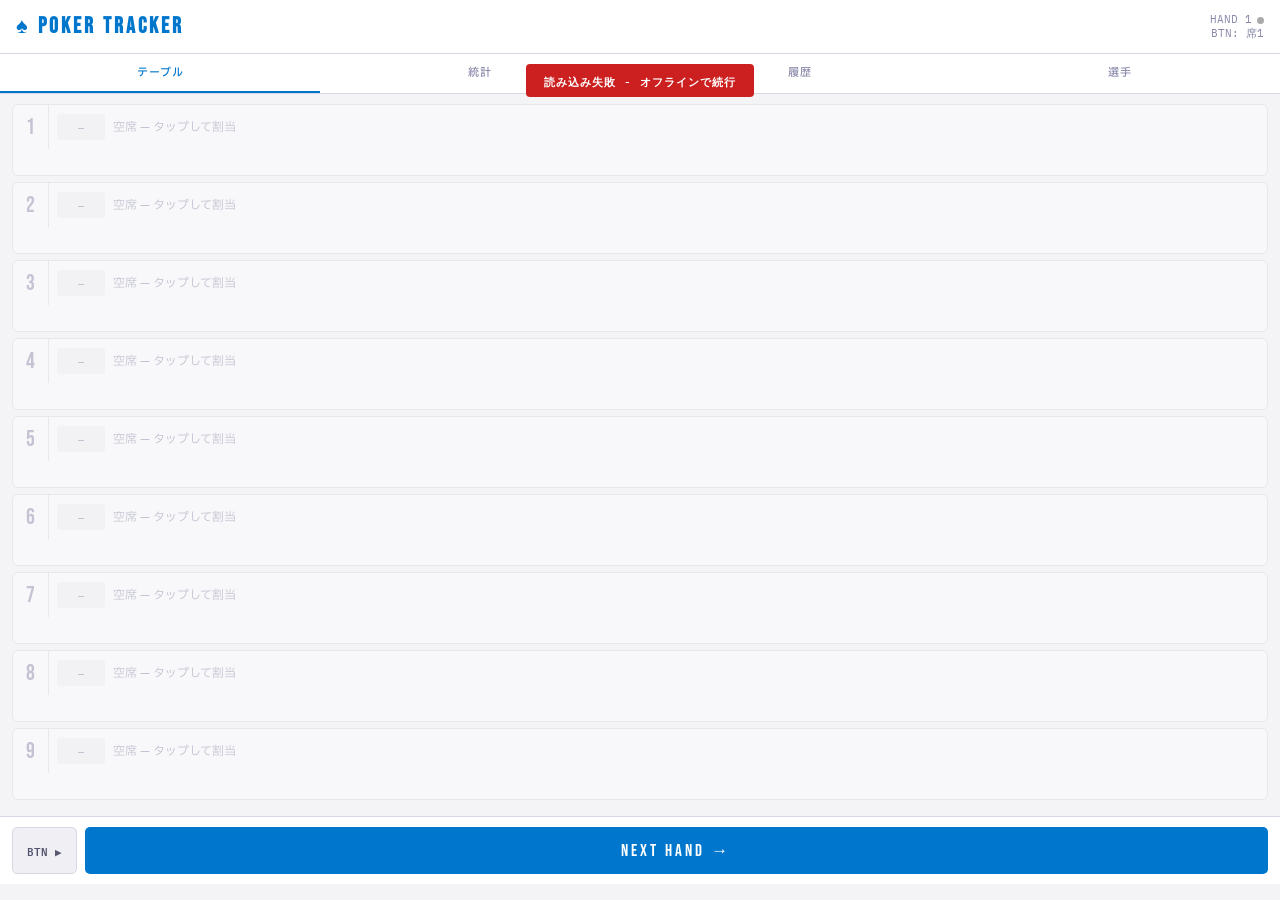
==== commit 88f2c267: "ファイル分割" ====
--- a/index.html
+++ b/index.html
@@ -1,1104 +1,89 @@
 <!DOCTYPE html>
 <html lang="ja">
 <head>
-<meta charset="UTF-8">
-<meta name="viewport" content="width=device-width, initial-scale=1.0, maximum-scale=1.0">
-<title>Poker Tracker</title>
-<style>
-  @import url('https://fonts.googleapis.com/css2?family=Bebas+Neue&family=IBM+Plex+Mono:wght@400;600&family=IBM+Plex+Sans+JP:wght@300;400;500&display=swap');
-
-  :root {
-    --bg: #f4f4f6;
-    --surface: #ffffff;
-    --surface2: #f0f0f4;
-    --border: #d8d8e4;
-    --accent: #0077cc;
-    --accent2: #d07000;
-    --danger: #cc2020;
-    --text: #1a1a2e;
-    --text-dim: #8888aa;
-    --text-mid: #555570;
-  }
-
-  * { box-sizing: border-box; margin: 0; padding: 0; }
-  body {
-    background: var(--bg);
-    color: var(--text);
-    font-family: 'IBM Plex Sans JP', sans-serif;
-    min-height: 100vh;
-    overflow-x: hidden;
-  }
-
-  header {
-    background: var(--surface);
-    border-bottom: 1px solid var(--border);
-    padding: 12px 16px;
-    display: flex;
-    align-items: center;
-    justify-content: space-between;
-    position: sticky;
-    top: 0;
-    z-index: 100;
-  }
-  header h1 {
-    font-family: 'Bebas Neue', sans-serif;
-    font-size: 22px;
-    letter-spacing: 3px;
-    color: var(--accent);
-  }
-  .hand-counter {
-    font-family: 'IBM Plex Mono', monospace;
-    font-size: 11px;
-    color: var(--text-dim);
-    text-align: right;
-  }
-
-  /* sync indicator */
-  .sync-dot {
-    display: inline-block;
-    width: 7px; height: 7px;
-    border-radius: 50%;
-    background: #aaa;
-    margin-left: 5px;
-    vertical-align: middle;
-    transition: background 0.3s;
-  }
-  .sync-dot.syncing { background: var(--accent2); }
-  .sync-dot.ok      { background: #44bb44; }
-  .sync-dot.error   { background: var(--danger); }
-
-  .tabs {
-    display: flex;
-    background: var(--surface);
-    border-bottom: 1px solid var(--border);
-  }
-  .tab {
-    flex: 1;
-    padding: 10px 4px;
-    text-align: center;
-    font-size: 11px;
-    font-weight: 500;
-    letter-spacing: 1px;
-    text-transform: uppercase;
-    color: var(--text-dim);
-    cursor: pointer;
-    border-bottom: 2px solid transparent;
-    transition: all 0.2s;
-  }
-  .tab.active { color: var(--accent); border-bottom-color: var(--accent); }
-
-  .page { display: none; }
-  .page.active { display: block; }
-
-  /* ===== SEAT LIST ===== */
-  .seat-list { padding: 10px 12px; }
-
-  .seat-row {
-    display: flex;
-    align-items: center;
-    background: var(--surface);
-    border: 1px solid var(--border);
-    border-radius: 6px;
-    margin-bottom: 6px;
-    overflow: hidden;
-    transition: border-color 0.2s;
-    min-height: 72px;
-    flex-direction: column;
-    align-items: stretch;
-  }
-  .seat-row.is-btn  { border-color: var(--accent2); background: #fffbf0; }
-  .seat-row.is-sb   { border-color: #aaaacc; }
-  .seat-row.is-bb   { border-color: #ccccdd; }
-  .seat-row.empty-seat { opacity: 0.45; }
-
-  .seat-top {
-    display: flex;
-    align-items: center;
-    min-height: 44px;
-  }
-  .seat-num {
-    width: 36px;
-    min-width: 36px;
-    text-align: center;
-    font-family: 'Bebas Neue', sans-serif;
-    font-size: 22px;
-    color: var(--text-dim);
-    border-right: 1px solid var(--border);
-    align-self: stretch;
-    display: flex;
-    align-items: center;
-    justify-content: center;
-  }
-  .seat-row.is-btn .seat-num { color: var(--accent2); }
-
-  .pos-badge {
-    width: 48px;
-    min-width: 48px;
-    text-align: center;
-    font-family: 'IBM Plex Mono', monospace;
-    font-size: 10px;
-    font-weight: 600;
-    letter-spacing: 0.3px;
-    padding: 4px 2px;
-    border-radius: 3px;
-    margin: 0 8px;
-    background: var(--surface2);
-    color: var(--text-dim);
-  }
-  .pos-badge.btn  { background: var(--accent2); color: #fff; }
-  .pos-badge.sb   { background: #c0c0d8; color: #333; }
-  .pos-badge.bb   { background: #d0d0e4; color: #444; }
-  .pos-badge.utg  { background: #cce8ff; color: #005599; }
-  .pos-badge.utg1 { background: #d4eeff; color: #006699; }
-  .pos-badge.mp   { background: #d8f0d8; color: #2a6e2a; }
-  .pos-badge.lj   { background: #e4f4d0; color: #4a7020; }
-  .pos-badge.hj   { background: #fff0c0; color: #806000; }
-  .pos-badge.co   { background: #ffe4b0; color: #905000; }
-
-  .seat-info {
-    flex: 1;
-    padding: 6px 4px 6px 0;
-    min-width: 0;
-    cursor: pointer;
-  }
-  .seat-player-name {
-    font-size: 14px;
-    font-weight: 500;
-    white-space: nowrap;
-    overflow: hidden;
-    text-overflow: ellipsis;
-  }
-  .seat-empty-label {
-    font-size: 12px;
-    color: var(--text-dim);
-  }
-
-  .seat-actions {
-    display: flex;
-    align-items: center;
-    gap: 0;
-    border-top: 1px solid var(--border);
-  }
-  .flag-toggle {
-    flex: 1;
-    font-family: 'IBM Plex Mono', monospace;
-    font-size: 11px;
-    font-weight: 600;
-    padding: 10px 2px;
-    border-radius: 0;
-    border: none;
-    border-right: 1px solid var(--border);
-    background: var(--surface2);
-    color: var(--text-dim);
-    cursor: pointer;
-    letter-spacing: 0.2px;
-    transition: all 0.12s;
-    white-space: nowrap;
-    user-select: none;
-    -webkit-user-select: none;
-    text-align: center;
-  }
-  .flag-toggle:last-child { border-right: none; }
-  .flag-toggle.on-vpip  { background: #e0f0ff; color: #0055aa; }
-  .flag-toggle.on-raise { background: #fff3d0; color: #905000; }
-  .flag-toggle.on-3bet  { background: #ffe8d0; color: #a03800; }
-  .flag-toggle.on-4bet  { background: #ffd8c0; color: #902000; }
-  .flag-toggle.on-5bet  { background: #ffd0d0; color: #aa0000; }
-  .flag-toggle.on-allin { background: #ffc0c0; color: #880000; }
-
-  .bottom-bar {
-    position: sticky;
-    bottom: 0;
-    background: var(--surface);
-    border-top: 1px solid var(--border);
-    padding: 10px 12px;
-    display: flex;
-    gap: 8px;
-    z-index: 50;
-  }
-  .next-hand-btn {
-    flex: 1;
-    background: var(--accent);
-    color: #fff;
-    border: none;
-    padding: 13px;
-    font-family: 'Bebas Neue', sans-serif;
-    font-size: 17px;
-    letter-spacing: 3px;
-    border-radius: 5px;
-    cursor: pointer;
-    transition: opacity 0.2s;
-  }
-  .next-hand-btn:active { opacity: 0.8; }
-  .next-hand-btn:disabled { opacity: 0.4; }
-  .btn-move-btn {
-    background: var(--surface2);
-    border: 1px solid var(--border);
-    color: var(--text-mid);
-    padding: 13px 14px;
-    font-family: 'IBM Plex Mono', monospace;
-    font-size: 11px;
-    font-weight: 600;
-    border-radius: 5px;
-    cursor: pointer;
-    white-space: nowrap;
-  }
-
-  .flash {
-    position: fixed;
-    top: 64px; left: 50%;
-    transform: translateX(-50%) translateY(-10px);
-    background: var(--accent);
-    color: #fff;
-    padding: 7px 18px;
-    border-radius: 4px;
-    font-family: 'IBM Plex Mono', monospace;
-    font-size: 11px;
-    font-weight: 600;
-    letter-spacing: 1px;
-    opacity: 0;
-    transition: all 0.25s;
-    pointer-events: none;
-    z-index: 300;
-    white-space: nowrap;
-  }
-  .flash.show { opacity: 1; transform: translateX(-50%) translateY(0); }
-  .flash.error-flash { background: var(--danger); }
-
-  /* ===== STATS / HISTORY / PLAYERS ===== */
-  #page-stats, #page-players, #page-history { padding: 12px; }
-
-  .field-label {
-    display: block;
-    font-family: 'IBM Plex Mono', monospace;
-    font-size: 10px;
-    color: var(--text-dim);
-    text-transform: uppercase;
-    letter-spacing: 1.5px;
-    margin-bottom: 6px;
-  }
-  select, input[type="text"] {
-    width: 100%;
-    background: var(--surface2);
-    border: 1px solid var(--border);
-    color: var(--text);
-    padding: 10px 12px;
-    font-family: 'IBM Plex Sans JP', sans-serif;
-    font-size: 14px;
-    border-radius: 4px;
-    outline: none;
-    appearance: none;
-    -webkit-appearance: none;
-    margin-bottom: 12px;
-  }
-  select:focus, input:focus { border-color: var(--accent); }
-
-  .stats-card {
-    background: var(--surface);
-    border: 1px solid var(--border);
-    border-radius: 6px;
-    padding: 14px;
-    margin-bottom: 10px;
-  }
-  .stats-card-header {
-    display: flex;
-    justify-content: space-between;
-    align-items: baseline;
-    margin-bottom: 10px;
-    padding-bottom: 8px;
-    border-bottom: 1px solid var(--border);
-  }
-  .stats-player-name {
-    font-family: 'Bebas Neue', sans-serif;
-    font-size: 20px;
-    letter-spacing: 2px;
-  }
-  .stats-hands {
-    font-family: 'IBM Plex Mono', monospace;
-    font-size: 11px;
-    color: var(--text-dim);
-  }
-  .stats-grid {
-    display: grid;
-    grid-template-columns: repeat(3, 1fr);
-    gap: 6px;
-  }
-  .stat-item {
-    background: var(--surface2);
-    border-radius: 4px;
-    padding: 8px;
-    text-align: center;
-  }
-  .stat-value {
-    font-family: 'IBM Plex Mono', monospace;
-    font-size: 17px;
-    font-weight: 600;
-    color: var(--accent);
-    display: block;
-  }
-  .stat-value.orange { color: var(--accent2); }
-  .stat-value.red    { color: var(--danger); }
-  .stat-label {
-    font-size: 9px;
-    color: var(--text-dim);
-    text-transform: uppercase;
-    letter-spacing: 1px;
-    margin-top: 2px;
-    display: block;
-  }
-
-  .add-player-form { display: flex; gap: 8px; margin-bottom: 14px; }
-  .add-player-form input { flex: 1; margin-bottom: 0; }
-  .add-btn {
-    background: var(--accent);
-    color: #fff;
-    border: none;
-    padding: 10px 14px;
-    font-family: 'IBM Plex Mono', monospace;
-    font-size: 12px;
-    font-weight: 600;
-    border-radius: 4px;
-    cursor: pointer;
-    white-space: nowrap;
-  }
-  .add-btn:disabled { opacity: 0.4; }
-  .section-title {
-    font-family: 'IBM Plex Mono', monospace;
-    font-size: 10px;
-    color: var(--text-dim);
-    text-transform: uppercase;
-    letter-spacing: 2px;
-    margin-bottom: 8px;
-  }
-  .player-list-item {
-    background: var(--surface);
-    border: 1px solid var(--border);
-    border-radius: 4px;
-    padding: 10px 12px;
-    margin-bottom: 6px;
-    display: flex;
-    justify-content: space-between;
-    align-items: center;
-  }
-  .player-meta {
-    font-family: 'IBM Plex Mono', monospace;
-    font-size: 10px;
-    color: var(--text-dim);
-    margin-top: 2px;
-  }
-  .delete-btn {
-    background: none;
-    border: 1px solid var(--border);
-    color: var(--text-dim);
-    width: 28px; height: 28px;
-    border-radius: 4px;
-    cursor: pointer;
-    font-size: 13px;
-    display: flex; align-items: center; justify-content: center;
-  }
-
-  .history-item {
-    background: var(--surface);
-    border: 1px solid var(--border);
-    border-radius: 4px;
-    padding: 9px 11px;
-    margin-bottom: 5px;
-    display: flex;
-    justify-content: space-between;
-    align-items: center;
-  }
-  .history-player { font-size: 13px; font-weight: 500; margin-bottom: 3px; }
-  .history-flags  { display: flex; gap: 4px; flex-wrap: wrap; }
-  .flag-chip {
-    font-family: 'IBM Plex Mono', monospace;
-    font-size: 9px;
-    font-weight: 600;
-    padding: 2px 5px;
-    border-radius: 2px;
-  }
-  .chip-vpip  { background:#e0f0ff; color:#0055aa; }
-  .chip-raise { background:#fff3d0; color:#905000; }
-  .chip-3bet  { background:#ffe8d0; color:#a03800; }
-  .chip-4bet  { background:#ffd8c0; color:#902000; }
-  .chip-5bet  { background:#ffd0d0; color:#aa0000; }
-  .chip-allin { background:#ffc0c0; color:#880000; }
-  .chip-pos   { background:var(--surface2); color:var(--text-mid); }
-  .history-time {
-    font-family: 'IBM Plex Mono', monospace;
-    font-size: 9px;
-    color: var(--text-dim);
-    text-align: right;
-    margin-left: 8px;
-    white-space: nowrap;
-  }
-  .empty-state {
-    text-align: center;
-    color: var(--text-dim);
-    font-size: 12px;
-    padding: 32px 20px;
-    font-family: 'IBM Plex Mono', monospace;
-  }
-
-  /* loading overlay */
-  .loading-overlay {
-    position: fixed; inset: 0;
-    background: rgba(244,244,246,0.85);
-    display: flex; align-items: center; justify-content: center;
-    z-index: 400;
-    font-family: 'IBM Plex Mono', monospace;
-    font-size: 13px;
-    color: var(--text-dim);
-    letter-spacing: 1px;
-  }
-  .loading-overlay.hidden { display: none; }
-
-  /* modal */
-  .modal-overlay {
-    display: none;
-    position: fixed; inset: 0;
-    background: rgba(0,0,0,0.4);
-    z-index: 200;
-    align-items: flex-end;
-  }
-  .modal-overlay.open { display: flex; }
-  .modal-sheet {
-    background: var(--surface);
-    border-top: 1px solid var(--border);
-    width: 100%;
-    padding: 16px;
-    border-radius: 12px 12px 0 0;
-    max-height: 72vh;
-    overflow-y: auto;
-    box-shadow: 0 -4px 20px rgba(0,0,0,0.12);
-  }
-  .modal-title {
-    font-family: 'Bebas Neue', sans-serif;
-    font-size: 18px;
-    letter-spacing: 2px;
-    color: var(--accent);
-    margin-bottom: 12px;
-  }
-  .modal-player-option {
-    background: var(--surface2);
-    border: 1px solid var(--border);
-    border-radius: 4px;
-    padding: 11px 14px;
-    margin-bottom: 6px;
-    cursor: pointer;
-    font-size: 14px;
-    transition: border-color 0.15s;
-  }
-  .modal-player-option:active { border-color: var(--accent); }
-  .modal-empty-option {
-    background: none;
-    border: 1px dashed var(--border);
-    border-radius: 4px;
-    padding: 11px 14px;
-    margin-bottom: 6px;
-    cursor: pointer;
-    font-size: 13px;
-    color: var(--text-dim);
-  }
-  .modal-cancel {
-    width: 100%;
-    background: none;
-    border: 1px solid var(--border);
-    color: var(--text-dim);
-    padding: 10px;
-    border-radius: 4px;
-    font-family: 'IBM Plex Mono', monospace;
-    font-size: 12px;
-    cursor: pointer;
-    margin-top: 4px;
-  }
-</style>
+  <meta charset="UTF-8">
+  <meta name="viewport" content="width=device-width, initial-scale=1.0, maximum-scale=1.0">
+  <title>Poker Tracker</title>
+  <link rel="stylesheet" href="style.css">
 </head>
 <body>
 
-<div class="loading-overlay" id="loadingOverlay">Loading...</div>
+  <!-- ローディングオーバーレイ：init()完了まで表示 -->
+  <div class="loading-overlay" id="loadingOverlay">Loading...</div>
 
-<header>
-  <h1>♠ Poker Tracker</h1>
-  <div class="hand-counter">
-    <div id="handNumLabel">HAND —<span class="sync-dot" id="syncDot"></span></div>
-    <div id="btnSeatLabel" style="color:var(--accent2)">BTN: —</div>
+  <!-- ヘッダー：アプリタイトル / ハンド番号 / BTN席 / 同期ドット -->
+  <header>
+    <h1>♠ Poker Tracker</h1>
+    <div class="hand-counter">
+      <div id="handNumLabel">HAND —<span class="sync-dot" id="syncDot"></span></div>
+      <div id="btnSeatLabel">BTN: —</div>
+    </div>
+  </header>
+
+  <!-- タブナビゲーション -->
+  <div class="tabs">
+    <div class="tab active" onclick="switchTab('record')">テーブル</div>
+    <div class="tab" onclick="switchTab('stats')">統計</div>
+    <div class="tab" onclick="switchTab('history')">履歴</div>
+    <div class="tab" onclick="switchTab('players')">選手</div>
   </div>
-</header>
 
-<div class="tabs">
-  <div class="tab active" onclick="switchTab('record')">テーブル</div>
-  <div class="tab" onclick="switchTab('stats')">統計</div>
-  <div class="tab" onclick="switchTab('history')">履歴</div>
-  <div class="tab" onclick="switchTab('players')">選手</div>
-</div>
+  <!-- フラッシュメッセージ：記録完了・エラー通知 -->
+  <div id="flash" class="flash">記録しました</div>
 
-<div id="flash" class="flash">記録しました</div>
+  <!-- ===== テーブルページ ===== -->
+  <div class="page active" id="page-record">
+    <!-- 席1〜9のリスト（JS側 renderTable() で動的生成） -->
+    <div class="seat-list" id="seatList"></div>
 
-<!-- TABLE -->
-<div class="page active" id="page-record">
-  <div class="seat-list" id="seatList"></div>
-  <div class="bottom-bar">
-    <button class="btn-move-btn" onclick="moveBtnManual()">BTN ▶</button>
-    <button class="next-hand-btn" id="nextHandBtn" onclick="commitHand()">NEXT HAND →</button>
+    <!-- 下部固定バー -->
+    <div class="bottom-bar">
+      <!-- BTNを手動で1席進める -->
+      <button class="btn-move-btn" onclick="moveBtnManual()">BTN ▶</button>
+      <!-- ハンドを確定してSheetsに送信 / BTNを自動で次の席へ -->
+      <button class="next-hand-btn" id="nextHandBtn" onclick="commitHand()">NEXT HAND →</button>
+    </div>
   </div>
-</div>
 
-<!-- STATS -->
-<div class="page" id="page-stats">
-  <label class="field-label">プレイヤー絞り込み</label>
-  <select id="statsPlayer" onchange="renderStats()">
-    <option value="all">全プレイヤー</option>
-  </select>
-  <div id="statsContainer"></div>
-</div>
+  <!-- ===== 統計ページ ===== -->
+  <div class="page" id="page-stats">
+    <label class="field-label">プレイヤー絞り込み</label>
+    <select id="statsPlayer" onchange="renderStats()">
+      <option value="all">全プレイヤー</option>
+    </select>
+    <!-- 統計カード（JS側 renderStats() で動的生成） -->
+    <div id="statsContainer"></div>
+  </div>
 
-<!-- HISTORY -->
-<div class="page" id="page-history">
-  <div class="section-title">最新の記録</div>
-  <div id="historyContainer"></div>
-</div>
+  <!-- ===== 履歴ページ ===== -->
+  <div class="page" id="page-history">
+    <div class="section-title">最新の記録</div>
+    <!-- 直近60件（JS側 renderHistory() で動的生成） -->
+    <div id="historyContainer"></div>
+  </div>
 
-<!-- PLAYERS -->
-<div class="page" id="page-players">
-  <div class="add-player-form">
-    <input type="text" id="newPlayerName" placeholder="プレイヤー名を入力" maxlength="20">
-    <button class="add-btn" id="addPlayerBtn" onclick="addPlayer()">追加</button>
+  <!-- ===== 選手管理ページ ===== -->
+  <div class="page" id="page-players">
+    <div class="add-player-form">
+      <input type="text" id="newPlayerName" placeholder="プレイヤー名を入力" maxlength="20">
+      <button class="add-btn" id="addPlayerBtn" onclick="addPlayer()">追加</button>
+    </div>
+    <div class="section-title">登録済みプレイヤー</div>
+    <!-- プレイヤーリスト（JS側 renderPlayerList() で動的生成） -->
+    <div id="playerListContainer"></div>
   </div>
-  <div class="section-title">登録済みプレイヤー</div>
-  <div id="playerListContainer"></div>
-</div>
 
-<!-- SEAT ASSIGN MODAL -->
-<div class="modal-overlay" id="assignModal">
-  <div class="modal-sheet">
-    <div class="modal-title" id="modalTitle">席にプレイヤーを割り当て</div>
-    <div id="modalPlayerList"></div>
-    <button class="modal-cancel" onclick="closeModal()">キャンセル</button>
+  <!-- ===== 席割り当てモーダル ===== -->
+  <!-- 席をタップすると表示。プレイヤーを選択して割り当て -->
+  <div class="modal-overlay" id="assignModal">
+    <div class="modal-sheet">
+      <div class="modal-title" id="modalTitle">席にプレイヤーを割り当て</div>
+      <!-- モーダル内プレイヤーリスト（JS側 openAssignModal() で動的生成） -->
+      <div id="modalPlayerList"></div>
+      <button class="modal-cancel" onclick="closeModal()">キャンセル</button>
+    </div>
   </div>
-</div>
 
-<script>
-// ========== CONFIG ==========
-const GAS_URL = 'https://script.google.com/macros/s/AKfycbwCh92zu9nifvzoERLBlIArREJFWZcCgutgtrr8n6TyLTup6uN1PCXJmQ29zICTUEACgQ/exec';
-const SEATS = 9;
-const POS_MAP = {
-  2: ['BTN/SB','BB'],
-  3: ['BTN','SB','BB'],
-  4: ['BTN','SB','BB','UTG'],
-  5: ['BTN','SB','BB','UTG','CO'],
-  6: ['BTN','SB','BB','UTG','HJ','CO'],
-  7: ['BTN','SB','BB','UTG','UTG+1','HJ','CO'],
-  8: ['BTN','SB','BB','UTG','UTG+1','MP','HJ','CO'],
-  9: ['BTN','SB','BB','UTG','UTG+1','MP','LJ','HJ','CO'],
-};
-
-// ========== STATE ==========
-let state = {
-  players: [],
-  seats: Array(SEATS).fill(null),
-  btnSeat: 0,
-  handNumber: 1,
-  pendingFlags: {},
-  hands: [],
-  sessionId: null,
-};
-
-// ========== API ==========
-async function apiGet(type) {
-  const res = await fetch(`${GAS_URL}?type=${type}`);
-  return res.json();
-}
-
-async function apiPost(data) {
-  const res = await fetch(GAS_URL, {
-    method: 'POST',
-    body: JSON.stringify(data),
-  });
-  return res.json();
-}
-
-function setSyncDot(status) {
-  const dot = document.getElementById('syncDot');
-  dot.className = 'sync-dot ' + status;
-}
-
-// ========== INIT ==========
-async function init() {
-  showLoading(true);
-  initSession();
-  try {
-    // Sheetsからプレイヤーとハンドを取得
-    const [playersRes, handsRes, stateRes] = await Promise.all([
-      apiGet('players'),
-      apiGet('hands'),
-      apiPost({ type: 'get_state' }),
-    ]);
-
-    state.players = playersRes || [];
-    state.hands   = (handsRes || []).map(h => ({
-      ...h,
-      vpip:        Number(h.vpip),
-      first_raise: Number(h.first_raise),
-      three_bet:   Number(h.three_bet),
-      four_bet:    Number(h.four_bet),
-      five_bet:    Number(h.five_bet),
-      allin:       Number(h.allin),
-      hand_number: Number(h.hand_number),
-    }));
-
-    // 席配置・BTN・ハンド番号を復元
-    if (stateRes && stateRes.state) {
-      const s = stateRes.state;
-      state.seats      = s.seats      || Array(SEATS).fill(null);
-      state.btnSeat    = s.btnSeat    ?? 0;
-      state.handNumber = s.handNumber || 1;
-    }
-
-    setSyncDot('ok');
-  } catch(e) {
-    setSyncDot('error');
-    showFlash('読み込み失敗 - オフラインで続行', true);
-    // fallback: localStorage
-    loadLocal();
-  }
-
-  refreshPlayerSelects();
-  renderTable();
-  showLoading(false);
-}
-
-// ========== SESSION ==========
-function initSession() {
-  const d = new Date();
-  state.sessionId = `${d.getFullYear()}${String(d.getMonth()+1).padStart(2,'0')}${String(d.getDate()).padStart(2,'0')}`;
-}
-
-// ========== LOCAL FALLBACK ==========
-function saveLocal() {
-  localStorage.setItem('pt_players',   JSON.stringify(state.players));
-  localStorage.setItem('pt_seats',     JSON.stringify(state.seats));
-  localStorage.setItem('pt_btn',       JSON.stringify(state.btnSeat));
-  localStorage.setItem('pt_handnum',   JSON.stringify(state.handNumber));
-  localStorage.setItem('pt_hands',     JSON.stringify(state.hands));
-}
-function loadLocal() {
-  try {
-    state.players    = JSON.parse(localStorage.getItem('pt_players'))  || [];
-    state.seats      = JSON.parse(localStorage.getItem('pt_seats'))    || Array(SEATS).fill(null);
-    state.btnSeat    = JSON.parse(localStorage.getItem('pt_btn'))      ?? 0;
-    state.handNumber = JSON.parse(localStorage.getItem('pt_handnum'))  || 1;
-    state.hands      = JSON.parse(localStorage.getItem('pt_hands'))    || [];
-    if (state.seats.length !== SEATS) state.seats = Array(SEATS).fill(null);
-  } catch(e) {}
-}
-
-// tableのステートをSheetsに保存
-async function saveTableState() {
-  setSyncDot('syncing');
-  try {
-    await apiPost({
-      type: 'save_state',
-      state: {
-        seats:      state.seats,
-        btnSeat:    state.btnSeat,
-        handNumber: state.handNumber,
-      }
-    });
-    setSyncDot('ok');
-  } catch(e) {
-    setSyncDot('error');
-  }
-  saveLocal(); // 常にlocalにもバックアップ
-}
-
-// ========== TABS ==========
-function switchTab(name) {
-  const names = ['record','stats','history','players'];
-  document.querySelectorAll('.tab').forEach((t,i) => t.classList.toggle('active', names[i]===name));
-  document.querySelectorAll('.page').forEach(p => p.classList.toggle('active', p.id==='page-'+name));
-  if (name==='stats')   renderStats();
-  if (name==='history') renderHistory();
-  if (name==='players') renderPlayerList();
-}
-
-// ========== POSITION CALC ==========
-function getActiveSeats() {
-  return state.seats.map((p,i) => p ? i : null).filter(i => i !== null);
-}
-
-function getPosMap() {
-  const active = getActiveSeats();
-  const n = active.length;
-  if (n < 2) return {};
-  const posNames = POS_MAP[n] || POS_MAP[9];
-  const map = {};
-  let btnIdx = active.indexOf(state.btnSeat);
-  if (btnIdx === -1) {
-    for (let off = 1; off < SEATS; off++) {
-      const c = (state.btnSeat + off) % SEATS;
-      btnIdx = active.indexOf(c);
-      if (btnIdx !== -1) break;
-    }
-  }
-  for (let i = 0; i < n; i++) {
-    const seat = active[(btnIdx + i) % n];
-    map[seat] = posNames[i] || '—';
-  }
-  return map;
-}
-
-// ========== RENDER TABLE ==========
-function renderTable() {
-  const posMap = getPosMap();
-  document.getElementById('handNumLabel').innerHTML =
-    `HAND ${state.handNumber}<span class="sync-dot" id="syncDot"></span>`;
-  document.getElementById('btnSeatLabel').textContent = `BTN: 席${state.btnSeat + 1}`;
-
-  const list = document.getElementById('seatList');
-  list.innerHTML = '';
-
-  for (let i = 0; i < SEATS; i++) {
-    const playerId = state.seats[i];
-    const player   = playerId ? state.players.find(p => p.id === playerId) : null;
-    const pos      = posMap[i] || '';
-    const isBtn    = pos === 'BTN' || pos === 'BTN/SB';
-    const isSb     = pos === 'SB';
-    const isBb     = pos === 'BB';
-    const flags    = state.pendingFlags[i] || new Set();
-
-    const row = document.createElement('div');
-    row.className = 'seat-row'
-      + (isBtn ? ' is-btn' : '')
-      + (isSb  ? ' is-sb'  : '')
-      + (isBb  ? ' is-bb'  : '')
-      + (!player ? ' empty-seat' : '');
-
-    // 上段
-    const topDiv = document.createElement('div');
-    topDiv.className = 'seat-top';
-
-    const numDiv = document.createElement('div');
-    numDiv.className = 'seat-num';
-    numDiv.textContent = i + 1;
-
-    const posKey = pos === 'BTN' || pos === 'BTN/SB' ? 'btn'
-      : pos === 'SB' ? 'sb' : pos === 'BB' ? 'bb'
-      : pos === 'UTG' ? 'utg' : pos === 'UTG+1' ? 'utg1'
-      : pos === 'MP' ? 'mp'  : pos === 'LJ' ? 'lj'
-      : pos === 'HJ' ? 'hj'  : pos === 'CO' ? 'co' : '';
-    const posDiv = document.createElement('div');
-    posDiv.className = `pos-badge ${posKey}`;
-    posDiv.textContent = pos || '—';
-
-    const infoDiv = document.createElement('div');
-    infoDiv.className = 'seat-info';
-    infoDiv.onclick = () => openAssignModal(i);
-    infoDiv.innerHTML = player
-      ? `<div class="seat-player-name">${player.name}</div>`
-      : `<div class="seat-empty-label">空席 — タップして割当</div>`;
-
-    topDiv.appendChild(numDiv);
-    topDiv.appendChild(posDiv);
-    topDiv.appendChild(infoDiv);
-    row.appendChild(topDiv);
-
-    // 下段：アクションボタン
-    if (player) {
-      const actDiv = document.createElement('div');
-      actDiv.className = 'seat-actions';
-      [
-        { key:'vpip',  label:'Call' },
-        { key:'raise', label:'Open' },
-        { key:'3bet',  label:'3BET' },
-        { key:'4bet',  label:'4BET' },
-        { key:'5bet',  label:'5BET' },
-        { key:'allin', label:'AI'   },
-      ].forEach(({key, label}) => {
-        const btn = document.createElement('div');
-        btn.className = 'flag-toggle' + (flags.has(key) ? ` on-${key}` : '');
-        btn.textContent = label;
-        btn.onclick = e => { e.stopPropagation(); toggleFlag(i, key); };
-        actDiv.appendChild(btn);
-      });
-      row.appendChild(actDiv);
-    }
-
-    list.appendChild(row);
-  }
-}
-
-// ========== FLAG TOGGLE ==========
-function toggleFlag(seatIdx, flag) {
-  if (!state.pendingFlags[seatIdx]) state.pendingFlags[seatIdx] = new Set();
-  const flags = state.pendingFlags[seatIdx];
-  flags.has(flag) ? flags.delete(flag) : flags.add(flag);
-  renderTable();
-}
-
-// ========== COMMIT HAND ==========
-async function commitHand() {
-  const posMap = getPosMap();
-  const btn = document.getElementById('nextHandBtn');
-  btn.disabled = true;
-
-  const newHands = [];
-  Object.entries(state.pendingFlags).forEach(([seatIdx, flags]) => {
-    if (!flags || flags.size === 0) return;
-    const playerId = state.seats[seatIdx];
-    if (!playerId) return;
-    newHands.push({
-      id: `h_${Date.now()}_${Math.random().toString(36).slice(2,6)}`,
-      timestamp: new Date().toISOString(),
-      session_id: state.sessionId,
-      player_id: playerId,
-      position: posMap[seatIdx] || '',
-      hand_number: state.handNumber,
-      vpip:        flags.has('vpip')  ? 1 : 0,
-      first_raise: flags.has('raise') ? 1 : 0,
-      three_bet:   flags.has('3bet')  ? 1 : 0,
-      four_bet:    flags.has('4bet')  ? 1 : 0,
-      five_bet:    flags.has('5bet')  ? 1 : 0,
-      allin:       flags.has('allin') ? 1 : 0,
-      memo: ''
-    });
-  });
-
-  // ローカルに即反映
-  state.hands.push(...newHands);
-  state.pendingFlags = {};
-  state.handNumber++;
-  advanceBtn();
-  renderTable();
-  if (newHands.length > 0) showFlash(`${newHands.length}件記録`);
-
-  // Sheetsに非同期送信
-  setSyncDot('syncing');
-  try {
-    await Promise.all([
-      ...newHands.map(h => apiPost({ type: 'save_hand', hand: h })),
-      saveTableState(),
-    ]);
-    setSyncDot('ok');
-  } catch(e) {
-    setSyncDot('error');
-    saveLocal();
-  }
-
-  btn.disabled = false;
-}
-
-// ========== BTN ==========
-function advanceBtn() {
-  const active = getActiveSeats();
-  if (active.length < 2) return;
-  for (let off = 1; off <= SEATS; off++) {
-    const next = (state.btnSeat + off) % SEATS;
-    if (state.seats[next]) { state.btnSeat = next; return; }
-  }
-}
-function moveBtnManual() {
-  advanceBtn();
-  saveTableState();
-  renderTable();
-}
-
-// ========== MODAL ==========
-function openAssignModal(seatIdx) {
-  document.getElementById('modalTitle').textContent = `席 ${seatIdx+1} にプレイヤーを割り当て`;
-  const list = document.getElementById('modalPlayerList');
-  list.innerHTML = '';
-  const emptyOpt = document.createElement('div');
-  emptyOpt.className = 'modal-empty-option';
-  emptyOpt.textContent = '空席にする';
-  emptyOpt.onclick = () => assignSeat(seatIdx, null);
-  list.appendChild(emptyOpt);
-  state.players.forEach(p => {
-    const opt = document.createElement('div');
-    opt.className = 'modal-player-option';
-    const cur = state.seats.indexOf(p.id);
-    opt.textContent = p.name + (cur >= 0 ? `  （席${cur+1}）` : '');
-    opt.onclick = () => assignSeat(seatIdx, p.id);
-    list.appendChild(opt);
-  });
-  document.getElementById('assignModal').classList.add('open');
-}
-function assignSeat(seatIdx, playerId) {
-  if (playerId) {
-    const prev = state.seats.indexOf(playerId);
-    if (prev >= 0 && prev !== seatIdx) state.seats[prev] = null;
-  }
-  state.seats[seatIdx] = playerId;
-  saveTableState();
-  closeModal();
-  renderTable();
-}
-function closeModal() {
-  document.getElementById('assignModal').classList.remove('open');
-}
-
-// ========== FLASH ==========
-function showFlash(msg = '記録しました', isError = false) {
-  const f = document.getElementById('flash');
-  f.textContent = msg;
-  f.className = 'flash' + (isError ? ' error-flash' : '');
-  f.classList.add('show');
-  setTimeout(() => f.classList.remove('show'), 2000);
-}
-
-// ========== PLAYERS ==========
-function refreshPlayerSelects() {
-  const sel = document.getElementById('statsPlayer');
-  const cur = sel.value;
-  sel.innerHTML = '<option value="all">全プレイヤー</option>'
-    + state.players.map(p => `<option value="${p.id}">${p.name}</option>`).join('');
-  sel.value = cur;
-}
-
-async function addPlayer() {
-  const input = document.getElementById('newPlayerName');
-  const name = input.value.trim();
-  if (!name) return;
-  if (state.players.find(p => p.name === name)) { alert('同名が既に存在します'); return; }
-  const btn = document.getElementById('addPlayerBtn');
-  btn.disabled = true;
-
-  const player = { id: 'p_'+Date.now(), name, created_at: new Date().toISOString() };
-  state.players.push(player);
-  input.value = '';
-  refreshPlayerSelects();
-  renderPlayerList();
-
-  setSyncDot('syncing');
-  try {
-    await apiPost({ type: 'save_player', player });
-    setSyncDot('ok');
-  } catch(e) {
-    setSyncDot('error');
-    saveLocal();
-  }
-  btn.disabled = false;
-}
-
-async function deletePlayer(id) {
-  if (!confirm('削除しますか？')) return;
-  state.players = state.players.filter(p => p.id !== id);
-  state.seats   = state.seats.map(s => s === id ? null : s);
-  refreshPlayerSelects();
-  renderPlayerList();
-  renderTable();
-
-  setSyncDot('syncing');
-  try {
-    await Promise.all([
-      apiPost({ type: 'delete_player', id }),
-      saveTableState(),
-    ]);
-    setSyncDot('ok');
-  } catch(e) {
-    setSyncDot('error');
-    saveLocal();
-  }
-}
-
-function renderPlayerList() {
-  const c = document.getElementById('playerListContainer');
-  if (!state.players.length) { c.innerHTML = '<div class="empty-state">プレイヤーが未登録です</div>'; return; }
-  c.innerHTML = state.players.map(p => {
-    const hands   = state.hands.filter(h => h.player_id === p.id).length;
-    const seatIdx = state.seats.indexOf(p.id);
-    const seatStr = seatIdx >= 0 ? `席${seatIdx+1}` : '未着席';
-    return `<div class="player-list-item">
-      <div>
-        <div style="font-size:14px;font-weight:500">${p.name}</div>
-        <div class="player-meta">${seatStr} · ${hands} hands</div>
-      </div>
-      <button class="delete-btn" onclick="deletePlayer('${p.id}')">✕</button>
-    </div>`;
-  }).join('');
-}
-
-// ========== STATS ==========
-function calcStats(hands) {
-  const n = hands.length;
-  if (!n) return null;
-  const pct = v => Math.round(v/n*100);
-  return {
-    hands: n,
-    call:  pct(hands.filter(h=>h.vpip).length),
-    open:  pct(hands.filter(h=>h.first_raise).length),
-    three: pct(hands.filter(h=>h.three_bet).length),
-    four:  pct(hands.filter(h=>h.four_bet).length),
-    five:  pct(hands.filter(h=>h.five_bet).length),
-    allin: pct(hands.filter(h=>h.allin).length),
-  };
-}
-function statsCard(player, hands) {
-  const s = calcStats(hands);
-  if (!s) return `<div class="stats-card">
-    <div class="stats-card-header">
-      <span class="stats-player-name">${player.name}</span>
-      <span class="stats-hands">0 hands</span>
-    </div>
-    <div class="empty-state" style="padding:8px">記録なし</div>
-  </div>`;
-  return `<div class="stats-card">
-    <div class="stats-card-header">
-      <span class="stats-player-name">${player.name}</span>
-      <span class="stats-hands">${s.hands} hands</span>
-    </div>
-    <div class="stats-grid">
-      <div class="stat-item"><span class="stat-value">${s.call}%</span><span class="stat-label">Call%</span></div>
-      <div class="stat-item"><span class="stat-value orange">${s.open}%</span><span class="stat-label">Open%</span></div>
-      <div class="stat-item"><span class="stat-value orange">${s.three}%</span><span class="stat-label">3BET%</span></div>
-      <div class="stat-item"><span class="stat-value red">${s.four}%</span><span class="stat-label">4BET%</span></div>
-      <div class="stat-item"><span class="stat-value red">${s.five}%</span><span class="stat-label">5BET%</span></div>
-      <div class="stat-item"><span class="stat-value red">${s.allin}%</span><span class="stat-label">AI%</span></div>
-    </div>
-  </div>`;
-}
-function renderStats() {
-  const c = document.getElementById('statsContainer');
-  const filter = document.getElementById('statsPlayer').value;
-  const players = filter === 'all' ? state.players : state.players.filter(p => p.id === filter);
-  if (!players.length) { c.innerHTML = '<div class="empty-state">プレイヤーが未登録です</div>'; return; }
-  c.innerHTML = players.map(p => statsCard(p, state.hands.filter(h => h.player_id === p.id))).join('');
-}
-
-// ========== HISTORY ==========
-function renderHistory() {
-  const c = document.getElementById('historyContainer');
-  const recent = [...state.hands].reverse().slice(0, 60);
-  if (!recent.length) { c.innerHTML = '<div class="empty-state">記録がありません</div>'; return; }
-  c.innerHTML = recent.map(h => {
-    const player  = state.players.find(p => p.id === h.player_id);
-    const name    = player ? player.name : '不明';
-    const t       = new Date(h.timestamp);
-    const timeStr = `${String(t.getHours()).padStart(2,'0')}:${String(t.getMinutes()).padStart(2,'0')}`;
-    const flags   = [];
-    if (h.vpip)        flags.push('<span class="flag-chip chip-vpip">Call</span>');
-    if (h.first_raise) flags.push('<span class="flag-chip chip-raise">Open</span>');
-    if (h.three_bet)   flags.push('<span class="flag-chip chip-3bet">3BET</span>');
-    if (h.four_bet)    flags.push('<span class="flag-chip chip-4bet">4BET</span>');
-    if (h.five_bet)    flags.push('<span class="flag-chip chip-5bet">5BET+</span>');
-    if (h.allin)       flags.push('<span class="flag-chip chip-allin">AI</span>');
-    if (h.position)    flags.push(`<span class="flag-chip chip-pos">${h.position}</span>`);
-    return `<div class="history-item">
-      <div style="flex:1">
-        <div class="history-player">${name} <span style="color:var(--text-dim);font-size:10px;font-family:'IBM Plex Mono',monospace">H${h.hand_number||'?'}</span></div>
-        <div class="history-flags">${flags.join('') || '<span style="color:var(--text-dim);font-size:10px">fold / no action</span>'}</div>
-      </div>
-      <div class="history-time">${timeStr}</div>
-    </div>`;
-  }).join('');
-}
-
-// ========== LOADING ==========
-function showLoading(show) {
-  document.getElementById('loadingOverlay').classList.toggle('hidden', !show);
-}
-
-// ========== START ==========
-init();
-</script>
+  <script src="app.js"></script>
 </body>
-</html>+</html>
--- a/style.css
+++ b/style.css
@@ -0,0 +1,587 @@
+/* ============================================================
+   Poker Tracker - スタイルシート
+   ============================================================ */
+
+@import url('https://fonts.googleapis.com/css2?family=Bebas+Neue&family=IBM+Plex+Mono:wght@400;600&family=IBM+Plex+Sans+JP:wght@300;400;500&display=swap');
+
+/* ============================================================
+   CSS変数 - カラーパレット
+   ============================================================ */
+:root {
+  --bg:       #f4f4f6; /* ページ背景 */
+  --surface:  #ffffff; /* カード・ヘッダー背景 */
+  --surface2: #f0f0f4; /* ボタン・入力フィールド背景 */
+  --border:   #d8d8e4; /* 罫線・区切り線 */
+  --accent:   #0077cc; /* メインアクセント（ブルー） */
+  --accent2:  #d07000; /* BTN席・Openアクション（オレンジ） */
+  --danger:   #cc2020; /* 4BET〜AIアクション（レッド） */
+  --text:     #1a1a2e; /* メインテキスト */
+  --text-dim: #8888aa; /* サブテキスト・ラベル */
+  --text-mid: #555570; /* 中間テキスト */
+}
+
+/* ============================================================
+   ベース
+   ============================================================ */
+* { box-sizing: border-box; margin: 0; padding: 0; }
+
+body {
+  background: var(--bg);
+  color: var(--text);
+  font-family: 'IBM Plex Sans JP', sans-serif;
+  min-height: 100vh;
+  overflow-x: hidden;
+}
+
+/* ============================================================
+   ローディングオーバーレイ
+   init() 完了後に .hidden を付与して非表示にする
+   ============================================================ */
+.loading-overlay {
+  position: fixed; inset: 0;
+  background: rgba(244, 244, 246, 0.85);
+  display: flex;
+  align-items: center;
+  justify-content: center;
+  z-index: 400;
+  font-family: 'IBM Plex Mono', monospace;
+  font-size: 13px;
+  color: var(--text-dim);
+  letter-spacing: 1px;
+}
+.loading-overlay.hidden { display: none; }
+
+/* ============================================================
+   ヘッダー
+   ============================================================ */
+header {
+  background: var(--surface);
+  border-bottom: 1px solid var(--border);
+  padding: 12px 16px;
+  display: flex;
+  align-items: center;
+  justify-content: space-between;
+  position: sticky;
+  top: 0;
+  z-index: 100;
+}
+header h1 {
+  font-family: 'Bebas Neue', sans-serif;
+  font-size: 22px;
+  letter-spacing: 3px;
+  color: var(--accent);
+}
+.hand-counter {
+  font-family: 'IBM Plex Mono', monospace;
+  font-size: 11px;
+  color: var(--text-dim);
+  text-align: right;
+}
+
+/* 同期状態インジケーター（ヘッダー右側の●）
+   JS側 setSyncDot(status) で class を切り替える
+   status: 'syncing' | 'ok' | 'error' */
+.sync-dot {
+  display: inline-block;
+  width: 7px; height: 7px;
+  border-radius: 50%;
+  background: #aaa;
+  margin-left: 5px;
+  vertical-align: middle;
+  transition: background 0.3s;
+}
+.sync-dot.syncing { background: var(--accent2); } /* 送信中：オレンジ */
+.sync-dot.ok      { background: #44bb44; }         /* 成功：グリーン */
+.sync-dot.error   { background: var(--danger); }   /* 失敗：レッド */
+
+/* ============================================================
+   タブナビゲーション
+   ============================================================ */
+.tabs {
+  display: flex;
+  background: var(--surface);
+  border-bottom: 1px solid var(--border);
+}
+.tab {
+  flex: 1;
+  padding: 10px 4px;
+  text-align: center;
+  font-size: 11px;
+  font-weight: 500;
+  letter-spacing: 1px;
+  text-transform: uppercase;
+  color: var(--text-dim);
+  cursor: pointer;
+  border-bottom: 2px solid transparent;
+  transition: all 0.2s;
+}
+.tab.active {
+  color: var(--accent);
+  border-bottom-color: var(--accent);
+}
+
+/* ページの表示切り替え：active クラスで表示 */
+.page { display: none; }
+.page.active { display: block; }
+
+/* ============================================================
+   フラッシュメッセージ
+   JS側 showFlash(msg, isError) で .show を付与
+   ============================================================ */
+.flash {
+  position: fixed;
+  top: 64px; left: 50%;
+  transform: translateX(-50%) translateY(-10px);
+  background: var(--accent);
+  color: #fff;
+  padding: 7px 18px;
+  border-radius: 4px;
+  font-family: 'IBM Plex Mono', monospace;
+  font-size: 11px;
+  font-weight: 600;
+  letter-spacing: 1px;
+  opacity: 0;
+  transition: all 0.25s;
+  pointer-events: none;
+  z-index: 300;
+  white-space: nowrap;
+}
+.flash.show { opacity: 1; transform: translateX(-50%) translateY(0); }
+.flash.error-flash { background: var(--danger); }
+
+/* ============================================================
+   テーブルページ - 席リスト
+   ============================================================ */
+.seat-list { padding: 10px 12px; }
+
+/* 1席分の行：上段（席番号・ポジション・名前）＋下段（ボタン）の2段構造 */
+.seat-row {
+  display: flex;
+  flex-direction: column;
+  align-items: stretch;
+  background: var(--surface);
+  border: 1px solid var(--border);
+  border-radius: 6px;
+  margin-bottom: 6px;
+  overflow: hidden;
+  transition: border-color 0.2s;
+  min-height: 72px;
+}
+/* BTN席：オレンジ枠 + 薄いクリーム背景 */
+.seat-row.is-btn  { border-color: var(--accent2); background: #fffbf0; }
+/* SB席：薄いパープル枠 */
+.seat-row.is-sb   { border-color: #aaaacc; }
+/* BB席：さらに薄い枠 */
+.seat-row.is-bb   { border-color: #ccccdd; }
+/* 空席：半透明 */
+.seat-row.empty-seat { opacity: 0.45; }
+
+/* 上段：席番号・ポジションバッジ・プレイヤー名 */
+.seat-top {
+  display: flex;
+  align-items: center;
+  min-height: 44px;
+}
+
+/* 席番号（左端） */
+.seat-num {
+  width: 36px;
+  min-width: 36px;
+  text-align: center;
+  font-family: 'Bebas Neue', sans-serif;
+  font-size: 22px;
+  color: var(--text-dim);
+  border-right: 1px solid var(--border);
+  align-self: stretch;
+  display: flex;
+  align-items: center;
+  justify-content: center;
+}
+.seat-row.is-btn .seat-num { color: var(--accent2); }
+
+/* ポジションバッジ（席番号の右隣）
+   JS側 getPosMap() で計算したポジション名を表示
+   着席人数に応じて BTN/SB/BB/UTG/UTG+1/MP/LJ/HJ/CO が割り当てられる */
+.pos-badge {
+  width: 48px;
+  min-width: 48px;
+  text-align: center;
+  font-family: 'IBM Plex Mono', monospace;
+  font-size: 10px;
+  font-weight: 600;
+  letter-spacing: 0.3px;
+  padding: 4px 2px;
+  border-radius: 3px;
+  margin: 0 8px;
+  background: var(--surface2);
+  color: var(--text-dim);
+}
+.pos-badge.btn  { background: var(--accent2); color: #fff; }
+.pos-badge.sb   { background: #c0c0d8; color: #333; }
+.pos-badge.bb   { background: #d0d0e4; color: #444; }
+.pos-badge.utg  { background: #cce8ff; color: #005599; }
+.pos-badge.utg1 { background: #d4eeff; color: #006699; }
+.pos-badge.mp   { background: #d8f0d8; color: #2a6e2a; }
+.pos-badge.lj   { background: #e4f4d0; color: #4a7020; }
+.pos-badge.hj   { background: #fff0c0; color: #806000; }
+.pos-badge.co   { background: #ffe4b0; color: #905000; }
+
+/* プレイヤー名エリア（タップでモーダルを開く） */
+.seat-info {
+  flex: 1;
+  padding: 6px 4px 6px 0;
+  min-width: 0;
+  cursor: pointer;
+}
+.seat-player-name {
+  font-size: 14px;
+  font-weight: 500;
+  white-space: nowrap;
+  overflow: hidden;
+  text-overflow: ellipsis;
+}
+.seat-empty-label {
+  font-size: 12px;
+  color: var(--text-dim);
+}
+
+/* 下段：アクションフラグボタン（着席時のみ表示）
+   Call / Open / 3BET / 4BET / 5BET / AI が横並び均等配置
+   タップでフラグをトグル。NEXT HAND でまとめて記録 */
+.seat-actions {
+  display: flex;
+  align-items: center;
+  border-top: 1px solid var(--border);
+}
+.flag-toggle {
+  flex: 1;
+  font-family: 'IBM Plex Mono', monospace;
+  font-size: 11px;
+  font-weight: 600;
+  padding: 10px 2px;
+  border-radius: 0;
+  border: none;
+  border-right: 1px solid var(--border);
+  background: var(--surface2);
+  color: var(--text-dim);
+  cursor: pointer;
+  letter-spacing: 0.2px;
+  transition: all 0.12s;
+  white-space: nowrap;
+  user-select: none;
+  -webkit-user-select: none;
+  text-align: center;
+}
+.flag-toggle:last-child { border-right: none; }
+
+/* アクティブ状態（フラグON）の色
+   各アクションキーと対応する CSS クラス：
+     vpip  → Call（手動のみ）
+     raise → Open（RFI）
+     3bet  → 3BET
+     4bet  → 4BET
+     5bet  → 5BET+
+     allin → AI（All-in） */
+.flag-toggle.on-vpip  { background: #e0f0ff; color: #0055aa; }
+.flag-toggle.on-raise { background: #fff3d0; color: #905000; }
+.flag-toggle.on-3bet  { background: #ffe8d0; color: #a03800; }
+.flag-toggle.on-4bet  { background: #ffd8c0; color: #902000; }
+.flag-toggle.on-5bet  { background: #ffd0d0; color: #aa0000; }
+.flag-toggle.on-allin { background: #ffc0c0; color: #880000; }
+
+/* 下部固定バー */
+.bottom-bar {
+  position: sticky;
+  bottom: 0;
+  background: var(--surface);
+  border-top: 1px solid var(--border);
+  padding: 10px 12px;
+  display: flex;
+  gap: 8px;
+  z-index: 50;
+}
+.next-hand-btn {
+  flex: 1;
+  background: var(--accent);
+  color: #fff;
+  border: none;
+  padding: 13px;
+  font-family: 'Bebas Neue', sans-serif;
+  font-size: 17px;
+  letter-spacing: 3px;
+  border-radius: 5px;
+  cursor: pointer;
+  transition: opacity 0.2s;
+}
+.next-hand-btn:active   { opacity: 0.8; }
+.next-hand-btn:disabled { opacity: 0.4; }
+.btn-move-btn {
+  background: var(--surface2);
+  border: 1px solid var(--border);
+  color: var(--text-mid);
+  padding: 13px 14px;
+  font-family: 'IBM Plex Mono', monospace;
+  font-size: 11px;
+  font-weight: 600;
+  border-radius: 5px;
+  cursor: pointer;
+  white-space: nowrap;
+}
+
+/* ============================================================
+   共通フォーム部品
+   ============================================================ */
+.field-label {
+  display: block;
+  font-family: 'IBM Plex Mono', monospace;
+  font-size: 10px;
+  color: var(--text-dim);
+  text-transform: uppercase;
+  letter-spacing: 1.5px;
+  margin-bottom: 6px;
+}
+select, input[type="text"] {
+  width: 100%;
+  background: var(--surface2);
+  border: 1px solid var(--border);
+  color: var(--text);
+  padding: 10px 12px;
+  font-family: 'IBM Plex Sans JP', sans-serif;
+  font-size: 14px;
+  border-radius: 4px;
+  outline: none;
+  appearance: none;
+  -webkit-appearance: none;
+  margin-bottom: 12px;
+}
+select:focus, input:focus { border-color: var(--accent); }
+
+.section-title {
+  font-family: 'IBM Plex Mono', monospace;
+  font-size: 10px;
+  color: var(--text-dim);
+  text-transform: uppercase;
+  letter-spacing: 2px;
+  margin-bottom: 8px;
+}
+.empty-state {
+  text-align: center;
+  color: var(--text-dim);
+  font-size: 12px;
+  padding: 32px 20px;
+  font-family: 'IBM Plex Mono', monospace;
+}
+
+/* ============================================================
+   統計ページ
+   ============================================================ */
+#page-stats { padding: 12px; }
+
+.stats-card {
+  background: var(--surface);
+  border: 1px solid var(--border);
+  border-radius: 6px;
+  padding: 14px;
+  margin-bottom: 10px;
+}
+.stats-card-header {
+  display: flex;
+  justify-content: space-between;
+  align-items: baseline;
+  margin-bottom: 10px;
+  padding-bottom: 8px;
+  border-bottom: 1px solid var(--border);
+}
+.stats-player-name {
+  font-family: 'Bebas Neue', sans-serif;
+  font-size: 20px;
+  letter-spacing: 2px;
+}
+.stats-hands {
+  font-family: 'IBM Plex Mono', monospace;
+  font-size: 11px;
+  color: var(--text-dim);
+}
+
+/* 統計グリッド：3列 × 2行 = 6指標 */
+.stats-grid {
+  display: grid;
+  grid-template-columns: repeat(3, 1fr);
+  gap: 6px;
+}
+.stat-item {
+  background: var(--surface2);
+  border-radius: 4px;
+  padding: 8px;
+  text-align: center;
+}
+.stat-value {
+  font-family: 'IBM Plex Mono', monospace;
+  font-size: 17px;
+  font-weight: 600;
+  color: var(--accent); /* デフォルト: ブルー（Call%） */
+  display: block;
+}
+.stat-value.orange { color: var(--accent2); } /* オレンジ（Open%・3BET%） */
+.stat-value.red    { color: var(--danger); }  /* レッド（4BET%・5BET%・AI%） */
+.stat-label {
+  font-size: 9px;
+  color: var(--text-dim);
+  text-transform: uppercase;
+  letter-spacing: 1px;
+  margin-top: 2px;
+  display: block;
+}
+
+/* ============================================================
+   履歴ページ
+   ============================================================ */
+#page-history { padding: 12px; }
+
+.history-item {
+  background: var(--surface);
+  border: 1px solid var(--border);
+  border-radius: 4px;
+  padding: 9px 11px;
+  margin-bottom: 5px;
+  display: flex;
+  justify-content: space-between;
+  align-items: center;
+}
+.history-player { font-size: 13px; font-weight: 500; margin-bottom: 3px; }
+.history-flags  { display: flex; gap: 4px; flex-wrap: wrap; }
+
+/* フラグチップ（履歴行内のバッジ） */
+.flag-chip {
+  font-family: 'IBM Plex Mono', monospace;
+  font-size: 9px;
+  font-weight: 600;
+  padding: 2px 5px;
+  border-radius: 2px;
+}
+.chip-vpip  { background: #e0f0ff; color: #0055aa; } /* Call */
+.chip-raise { background: #fff3d0; color: #905000; } /* Open */
+.chip-3bet  { background: #ffe8d0; color: #a03800; }
+.chip-4bet  { background: #ffd8c0; color: #902000; }
+.chip-5bet  { background: #ffd0d0; color: #aa0000; }
+.chip-allin { background: #ffc0c0; color: #880000; }
+.chip-pos   { background: var(--surface2); color: var(--text-mid); } /* ポジション表示 */
+
+.history-time {
+  font-family: 'IBM Plex Mono', monospace;
+  font-size: 9px;
+  color: var(--text-dim);
+  text-align: right;
+  margin-left: 8px;
+  white-space: nowrap;
+}
+
+/* ============================================================
+   選手管理ページ
+   ============================================================ */
+#page-players { padding: 12px; }
+
+.add-player-form { display: flex; gap: 8px; margin-bottom: 14px; }
+.add-player-form input { flex: 1; margin-bottom: 0; }
+.add-btn {
+  background: var(--accent);
+  color: #fff;
+  border: none;
+  padding: 10px 14px;
+  font-family: 'IBM Plex Mono', monospace;
+  font-size: 12px;
+  font-weight: 600;
+  border-radius: 4px;
+  cursor: pointer;
+  white-space: nowrap;
+}
+.add-btn:disabled { opacity: 0.4; }
+
+.player-list-item {
+  background: var(--surface);
+  border: 1px solid var(--border);
+  border-radius: 4px;
+  padding: 10px 12px;
+  margin-bottom: 6px;
+  display: flex;
+  justify-content: space-between;
+  align-items: center;
+}
+.player-meta {
+  font-family: 'IBM Plex Mono', monospace;
+  font-size: 10px;
+  color: var(--text-dim);
+  margin-top: 2px;
+}
+.delete-btn {
+  background: none;
+  border: 1px solid var(--border);
+  color: var(--text-dim);
+  width: 28px; height: 28px;
+  border-radius: 4px;
+  cursor: pointer;
+  font-size: 13px;
+  display: flex; align-items: center; justify-content: center;
+}
+
+/* ============================================================
+   席割り当てモーダル
+   ============================================================ */
+.modal-overlay {
+  display: none;
+  position: fixed; inset: 0;
+  background: rgba(0, 0, 0, 0.4);
+  z-index: 200;
+  align-items: flex-end;
+}
+.modal-overlay.open { display: flex; }
+.modal-sheet {
+  background: var(--surface);
+  border-top: 1px solid var(--border);
+  width: 100%;
+  padding: 16px;
+  border-radius: 12px 12px 0 0;
+  max-height: 72vh;
+  overflow-y: auto;
+  box-shadow: 0 -4px 20px rgba(0, 0, 0, 0.12);
+}
+.modal-title {
+  font-family: 'Bebas Neue', sans-serif;
+  font-size: 18px;
+  letter-spacing: 2px;
+  color: var(--accent);
+  margin-bottom: 12px;
+}
+.modal-player-option {
+  background: var(--surface2);
+  border: 1px solid var(--border);
+  border-radius: 4px;
+  padding: 11px 14px;
+  margin-bottom: 6px;
+  cursor: pointer;
+  font-size: 14px;
+  transition: border-color 0.15s;
+}
+.modal-player-option:active { border-color: var(--accent); }
+.modal-empty-option {
+  background: none;
+  border: 1px dashed var(--border);
+  border-radius: 4px;
+  padding: 11px 14px;
+  margin-bottom: 6px;
+  cursor: pointer;
+  font-size: 13px;
+  color: var(--text-dim);
+}
+.modal-cancel {
+  width: 100%;
+  background: none;
+  border: 1px solid var(--border);
+  color: var(--text-dim);
+  padding: 10px;
+  border-radius: 4px;
+  font-family: 'IBM Plex Mono', monospace;
+  font-size: 12px;
+  cursor: pointer;
+  margin-top: 4px;
+}
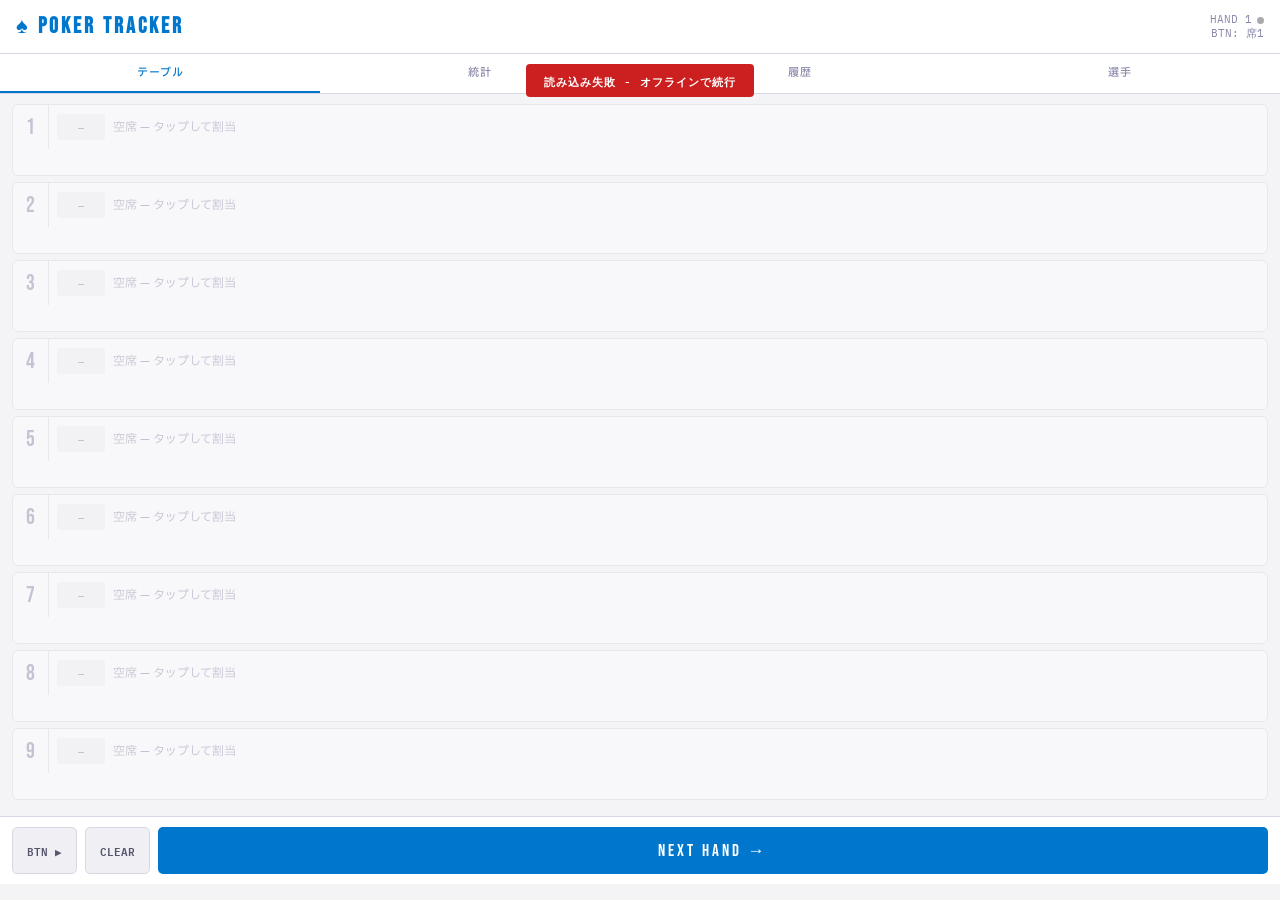
==== commit eba8c575: "・インデント修正 ・統計項目追加 ・テーブルクリア追加" ====
--- a/index.html
+++ b/index.html
@@ -40,6 +40,7 @@
     <div class="bottom-bar">
       <!-- BTNを手動で1席進める -->
       <button class="btn-move-btn" onclick="moveBtnManual()">BTN ▶</button>
+	  <button class="tbl-clear-btn" onclick="clearAllTable()">CLEAR</button>
       <!-- ハンドを確定してSheetsに送信 / BTNを自動で次の席へ -->
       <button class="next-hand-btn" id="nextHandBtn" onclick="commitHand()">NEXT HAND →</button>
     </div>
--- a/style.css
+++ b/style.css
@@ -315,6 +315,18 @@
 }
 .next-hand-btn:active   { opacity: 0.8; }
 .next-hand-btn:disabled { opacity: 0.4; }
+.tbl-clear-btn {
+  background: var(--surface2);
+  border: 1px solid var(--border);
+  color: var(--text-mid);
+  padding: 13px 14px;
+  font-family: 'IBM Plex Mono', monospace;
+  font-size: 11px;
+  font-weight: 600;
+  border-radius: 5px;
+  cursor: pointer;
+  white-space: nowrap;
+}
 .btn-move-btn {
   background: var(--surface2);
   border: 1px solid var(--border);
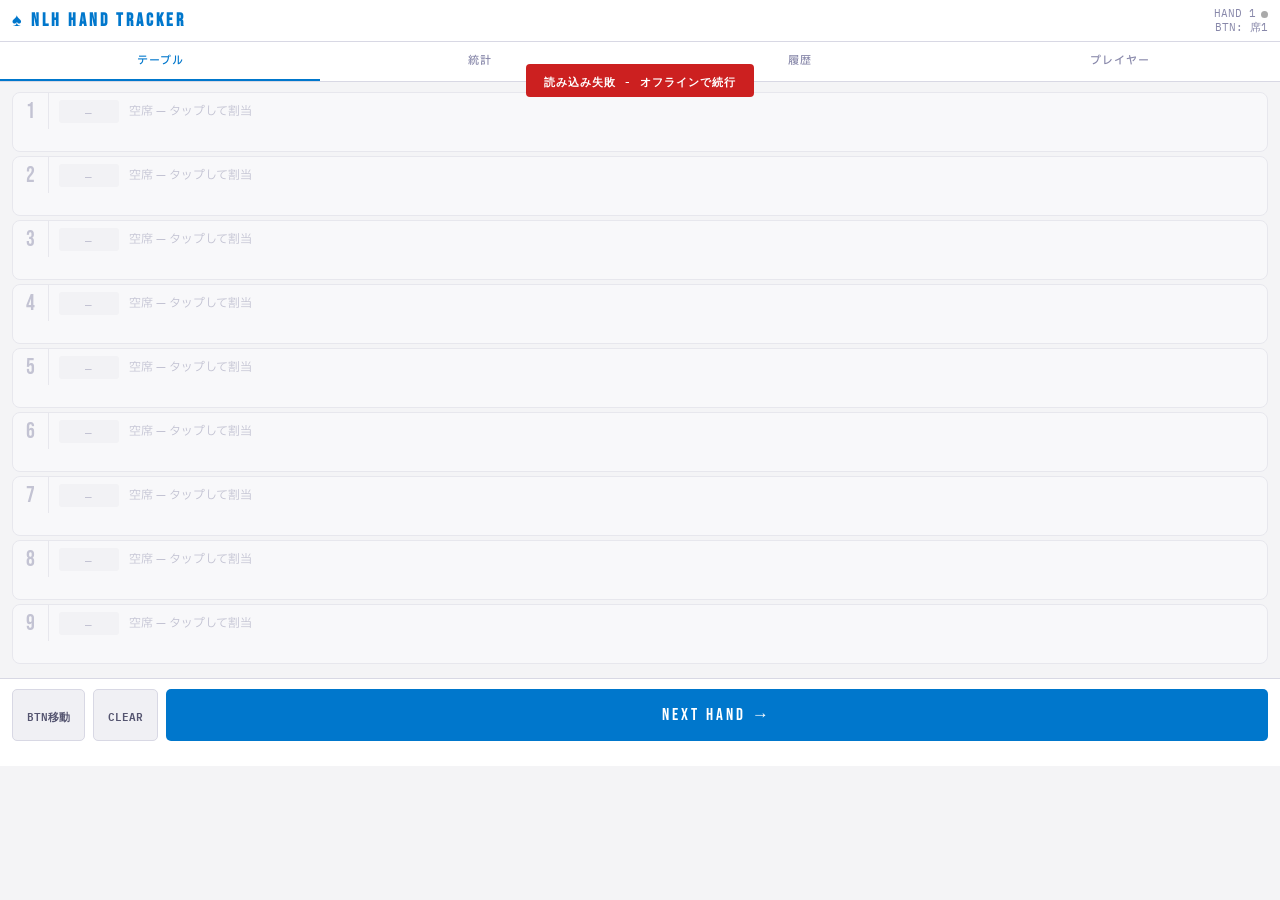
==== commit 8964a148: "ヘッダ部詰め、セーフエリアpadding追加" ====
--- a/index.html
+++ b/index.html
@@ -3,7 +3,7 @@
 <head>
   <meta charset="UTF-8">
   <meta name="viewport" content="width=device-width, initial-scale=1.0, maximum-scale=1.0">
-  <title>Poker Tracker</title>
+  <title>NLH Hand Tracker</title>
   <link rel="stylesheet" href="style.css">
 </head>
 <body>
@@ -13,7 +13,7 @@
 
   <!-- ヘッダー：アプリタイトル / ハンド番号 / BTN席 / 同期ドット -->
   <header>
-    <h1>♠ Poker Tracker</h1>
+    <h1>♠ NLH Hand Tracker</h1>
     <div class="hand-counter">
       <div id="handNumLabel">HAND —<span class="sync-dot" id="syncDot"></span></div>
       <div id="btnSeatLabel">BTN: —</div>
@@ -25,7 +25,7 @@
     <div class="tab active" onclick="switchTab('record')">テーブル</div>
     <div class="tab" onclick="switchTab('stats')">統計</div>
     <div class="tab" onclick="switchTab('history')">履歴</div>
-    <div class="tab" onclick="switchTab('players')">選手</div>
+    <div class="tab" onclick="switchTab('players')">プレイヤー</div>
   </div>
 
   <!-- フラッシュメッセージ：記録完了・エラー通知 -->
@@ -39,7 +39,7 @@
     <!-- 下部固定バー -->
     <div class="bottom-bar">
       <!-- BTNを手動で1席進める -->
-      <button class="btn-move-btn" onclick="moveBtnManual()">BTN ▶</button>
+      <button class="btn-move-btn" onclick="moveBtnManual()">BTN移動</button>
 	  <button class="tbl-clear-btn" onclick="clearAllTable()">CLEAR</button>
       <!-- ハンドを確定してSheetsに送信 / BTNを自動で次の席へ -->
       <button class="next-hand-btn" id="nextHandBtn" onclick="commitHand()">NEXT HAND →</button>
--- a/style.css
+++ b/style.css
@@ -21,7 +21,7 @@
 }
 
 /* ============================================================
-   ベース
+   ベース 
    ============================================================ */
 * { box-sizing: border-box; margin: 0; padding: 0; }
 
@@ -57,7 +57,7 @@
 header {
   background: var(--surface);
   border-bottom: 1px solid var(--border);
-  padding: 12px 16px;
+  padding: 6px 12px;
   display: flex;
   align-items: center;
   justify-content: space-between;
@@ -67,7 +67,7 @@
 }
 header h1 {
   font-family: 'Bebas Neue', sans-serif;
-  font-size: 22px;
+  font-size: 18px;
   letter-spacing: 3px;
   color: var(--accent);
 }
@@ -161,11 +161,11 @@
   align-items: stretch;
   background: var(--surface);
   border: 1px solid var(--border);
-  border-radius: 6px;
-  margin-bottom: 6px;
+  border-radius: 8px;
+  margin-bottom: 4px;
   overflow: hidden;
   transition: border-color 0.2s;
-  min-height: 72px;
+  min-height: 60px;
 }
 /* BTN席：オレンジ枠 + 薄いクリーム背景 */
 .seat-row.is-btn  { border-color: var(--accent2); background: #fffbf0; }
@@ -180,7 +180,7 @@
 .seat-top {
   display: flex;
   align-items: center;
-  min-height: 44px;
+  min-height: 36px;
 }
 
 /* 席番号（左端） */
@@ -203,16 +203,16 @@
    JS側 getPosMap() で計算したポジション名を表示
    着席人数に応じて BTN/SB/BB/UTG/UTG+1/MP/LJ/HJ/CO が割り当てられる */
 .pos-badge {
-  width: 48px;
+  width: 60px;
   min-width: 48px;
   text-align: center;
   font-family: 'IBM Plex Mono', monospace;
-  font-size: 10px;
+  font-size: 11px;
   font-weight: 600;
   letter-spacing: 0.3px;
-  padding: 4px 2px;
+  padding: 2px 2px;
   border-radius: 3px;
-  margin: 0 8px;
+  margin: 0 10px;
   background: var(--surface2);
   color: var(--text-dim);
 }
@@ -229,12 +229,12 @@
 /* プレイヤー名エリア（タップでモーダルを開く） */
 .seat-info {
   flex: 1;
-  padding: 6px 4px 6px 0;
+  padding: 2px 4px 2px 0;
   min-width: 0;
   cursor: pointer;
 }
 .seat-player-name {
-  font-size: 14px;
+  font-size: 12px;
   font-weight: 500;
   white-space: nowrap;
   overflow: hidden;
@@ -258,7 +258,7 @@
   font-family: 'IBM Plex Mono', monospace;
   font-size: 11px;
   font-weight: 600;
-  padding: 10px 2px;
+  padding: 6px 2px;
   border-radius: 0;
   border: none;
   border-right: 1px solid var(--border);
@@ -288,6 +288,7 @@
 .flag-toggle.on-4bet  { background: #ffd8c0; color: #902000; }
 .flag-toggle.on-5bet  { background: #ffd0d0; color: #aa0000; }
 .flag-toggle.on-allin { background: #ffc0c0; color: #880000; }
+.flag-toggle.on-fold  { background: #e8e8e8; color: #444444; }
 
 /* 下部固定バー */
 .bottom-bar {
@@ -295,7 +296,7 @@
   bottom: 0;
   background: var(--surface);
   border-top: 1px solid var(--border);
-  padding: 10px 12px;
+  padding: 10px 12px calc(25px + env(safe-area-inset-bottom));
   display: flex;
   gap: 8px;
   z-index: 50;
@@ -338,6 +339,7 @@
   border-radius: 5px;
   cursor: pointer;
   white-space: nowrap;
+  min-height: 52px;
 }
 
 /* ============================================================
@@ -477,6 +479,7 @@
 .chip-4bet  { background: #ffd8c0; color: #902000; }
 .chip-5bet  { background: #ffd0d0; color: #aa0000; }
 .chip-allin { background: #ffc0c0; color: #880000; }
+.chip-fold  { background: #e8e8e8; color: #444444; }
 .chip-pos   { background: var(--surface2); color: var(--text-mid); } /* ポジション表示 */
 
 .history-time {
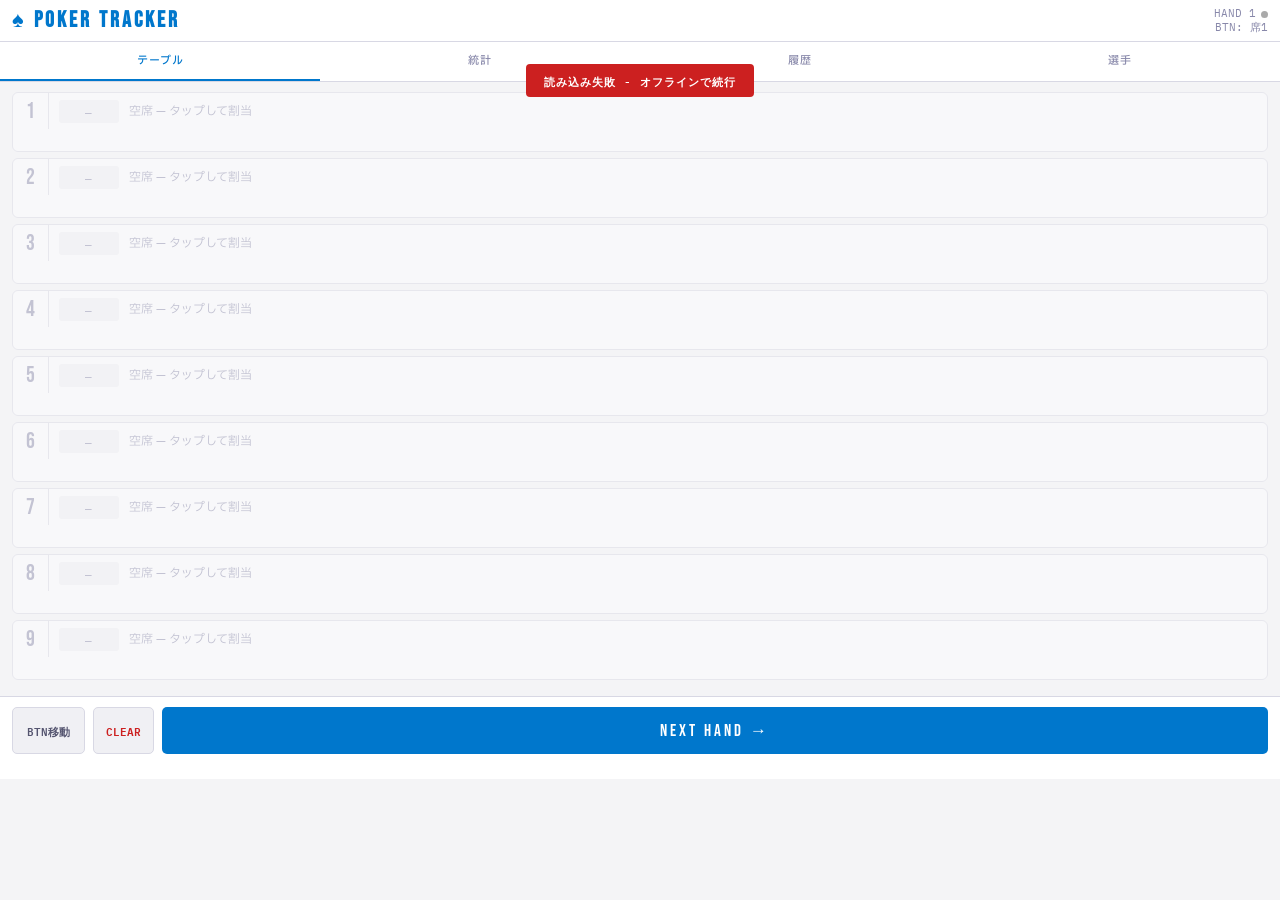
==== commit 7dd867a4: "ロジック修正つづき" ====
--- a/index.html
+++ b/index.html
@@ -3,7 +3,7 @@
 <head>
   <meta charset="UTF-8">
   <meta name="viewport" content="width=device-width, initial-scale=1.0, maximum-scale=1.0">
-  <title>NLH Hand Tracker</title>
+  <title>Poker Tracker</title>
   <link rel="stylesheet" href="style.css">
 </head>
 <body>
@@ -13,7 +13,7 @@
 
   <!-- ヘッダー：アプリタイトル / ハンド番号 / BTN席 / 同期ドット -->
   <header>
-    <h1>♠ NLH Hand Tracker</h1>
+    <h1>♠ Poker Tracker</h1>
     <div class="hand-counter">
       <div id="handNumLabel">HAND —<span class="sync-dot" id="syncDot"></span></div>
       <div id="btnSeatLabel">BTN: —</div>
@@ -25,7 +25,7 @@
     <div class="tab active" onclick="switchTab('record')">テーブル</div>
     <div class="tab" onclick="switchTab('stats')">統計</div>
     <div class="tab" onclick="switchTab('history')">履歴</div>
-    <div class="tab" onclick="switchTab('players')">プレイヤー</div>
+    <div class="tab" onclick="switchTab('players')">選手</div>
   </div>
 
   <!-- フラッシュメッセージ：記録完了・エラー通知 -->
@@ -40,7 +40,7 @@
     <div class="bottom-bar">
       <!-- BTNを手動で1席進める -->
       <button class="btn-move-btn" onclick="moveBtnManual()">BTN移動</button>
-	  <button class="tbl-clear-btn" onclick="clearAllTable()">CLEAR</button>
+      <button class="tbl-clear-btn" onclick="clearAllTable()">CLEAR</button>
       <!-- ハンドを確定してSheetsに送信 / BTNを自動で次の席へ -->
       <button class="next-hand-btn" id="nextHandBtn" onclick="commitHand()">NEXT HAND →</button>
     </div>
@@ -85,6 +85,34 @@
     </div>
   </div>
 
+  <!-- ===== プレイヤー編集モーダル ===== -->
+  <div class="modal-overlay" id="editPlayerModal">
+    <div class="modal-sheet">
+      <div class="modal-title">プレイヤー編集</div>
+      <input type="hidden" id="editPlayerId">
+      <label class="field-label">名前</label>
+      <input type="text" id="editPlayerName" maxlength="20" placeholder="プレイヤー名">
+      <label class="field-label">メモ</label>
+      <textarea id="editPlayerMemo" class="memo-textarea" placeholder="プレイスタイルのメモなど" maxlength="200"></textarea>
+      <button class="modal-save-btn" onclick="saveEditPlayer()">保存</button>
+      <button class="modal-cancel" onclick="closeModal()">キャンセル</button>
+    </div>
+  </div>
+
+  <!-- ===== ハンド修正モーダル ===== -->
+  <div class="modal-overlay" id="editHandModal">
+    <div class="modal-sheet">
+      <div class="modal-title" id="editHandTitle">ハンド修正</div>
+      <input type="hidden" id="editHandId">
+      <div class="section-title" style="margin-bottom:10px">フラグを修正</div>
+      <!-- フラグチェックボックス（JS側 openEditHandModal() で動的生成） -->
+      <div id="editHandFlags" class="edit-flag-grid"></div>
+      <button class="modal-save-btn" onclick="saveEditHand()">保存</button>
+      <button class="modal-delete-btn" onclick="deleteHand()">このハンドを削除</button>
+      <button class="modal-cancel" onclick="closeModal()">キャンセル</button>
+    </div>
+  </div>
+
   <script src="app.js"></script>
 </body>
 </html>
--- a/style.css
+++ b/style.css
@@ -21,7 +21,7 @@
 }
 
 /* ============================================================
-   ベース 
+   ベース
    ============================================================ */
 * { box-sizing: border-box; margin: 0; padding: 0; }
 
@@ -67,7 +67,7 @@
 }
 header h1 {
   font-family: 'Bebas Neue', sans-serif;
-  font-size: 18px;
+  font-size: 22px;
   letter-spacing: 3px;
   color: var(--accent);
 }
@@ -161,8 +161,8 @@
   align-items: stretch;
   background: var(--surface);
   border: 1px solid var(--border);
-  border-radius: 8px;
-  margin-bottom: 4px;
+  border-radius: 6px;
+  margin-bottom: 6px;
   overflow: hidden;
   transition: border-color 0.2s;
   min-height: 60px;
@@ -229,12 +229,12 @@
 /* プレイヤー名エリア（タップでモーダルを開く） */
 .seat-info {
   flex: 1;
-  padding: 2px 4px 2px 0;
+  padding: 6px 4px 6px 0;
   min-width: 0;
   cursor: pointer;
 }
 .seat-player-name {
-  font-size: 12px;
+  font-size: 14px;
   font-weight: 500;
   white-space: nowrap;
   overflow: hidden;
@@ -288,7 +288,6 @@
 .flag-toggle.on-4bet  { background: #ffd8c0; color: #902000; }
 .flag-toggle.on-5bet  { background: #ffd0d0; color: #aa0000; }
 .flag-toggle.on-allin { background: #ffc0c0; color: #880000; }
-.flag-toggle.on-fold  { background: #e8e8e8; color: #444444; }
 
 /* 下部固定バー */
 .bottom-bar {
@@ -339,7 +338,6 @@
   border-radius: 5px;
   cursor: pointer;
   white-space: nowrap;
-  min-height: 52px;
 }
 
 /* ============================================================
@@ -479,7 +477,6 @@
 .chip-4bet  { background: #ffd8c0; color: #902000; }
 .chip-5bet  { background: #ffd0d0; color: #aa0000; }
 .chip-allin { background: #ffc0c0; color: #880000; }
-.chip-fold  { background: #e8e8e8; color: #444444; }
 .chip-pos   { background: var(--surface2); color: var(--text-mid); } /* ポジション表示 */
 
 .history-time {
@@ -600,3 +597,139 @@
   cursor: pointer;
   margin-top: 4px;
 }
+
+/* ============================================================
+   追加スタイル
+   ============================================================ */
+
+/* Limp / Fold / Squeeze フラグトグル */
+.flag-toggle.on-limp  { background: #e8f5e8; color: #2a6e2a; }
+.flag-toggle.on-fold  { background: #e8e8e8; color: #444444; }
+
+/* 履歴チップ追加分 */
+.chip-limp { background: #e8f5e8; color: #2a6e2a; }
+.chip-fold { background: #e8e8e8; color: #444444; }
+.chip-sqz  { background: #f0e0ff; color: #6600aa; }
+
+/* 編集ボタン（✎） */
+.edit-btn {
+  background: none;
+  border: 1px solid var(--border);
+  color: var(--text-dim);
+  width: 28px; height: 28px;
+  border-radius: 4px;
+  cursor: pointer;
+  font-size: 13px;
+  display: flex; align-items: center; justify-content: center;
+  flex-shrink: 0;
+}
+.edit-btn:active { border-color: var(--accent); color: var(--accent); }
+
+/* CLEARボタン */
+.tbl-clear-btn {
+  background: var(--surface2);
+  border: 1px solid var(--border);
+  color: var(--danger);
+  padding: 13px 12px;
+  font-family: 'IBM Plex Mono', monospace;
+  font-size: 11px;
+  font-weight: 600;
+  border-radius: 5px;
+  cursor: pointer;
+  white-space: nowrap;
+}
+
+/* モーダル：保存ボタン */
+.modal-save-btn {
+  width: 100%;
+  background: var(--accent);
+  color: #fff;
+  border: none;
+  padding: 12px;
+  border-radius: 4px;
+  font-family: 'IBM Plex Mono', monospace;
+  font-size: 13px;
+  font-weight: 600;
+  cursor: pointer;
+  margin-bottom: 8px;
+}
+
+/* モーダル：削除ボタン */
+.modal-delete-btn {
+  width: 100%;
+  background: none;
+  border: 1px solid var(--danger);
+  color: var(--danger);
+  padding: 10px;
+  border-radius: 4px;
+  font-family: 'IBM Plex Mono', monospace;
+  font-size: 12px;
+  cursor: pointer;
+  margin-bottom: 8px;
+}
+
+/* メモテキストエリア */
+.memo-textarea {
+  width: 100%;
+  background: var(--surface2);
+  border: 1px solid var(--border);
+  color: var(--text);
+  padding: 10px 12px;
+  font-family: 'IBM Plex Sans JP', sans-serif;
+  font-size: 13px;
+  border-radius: 4px;
+  outline: none;
+  resize: vertical;
+  min-height: 72px;
+  margin-bottom: 12px;
+}
+.memo-textarea:focus { border-color: var(--accent); }
+
+/* プレイヤーリストのメモプレビュー */
+.player-memo-preview {
+  font-size: 11px;
+  color: var(--text-mid);
+  margin-top: 3px;
+  white-space: nowrap;
+  overflow: hidden;
+  text-overflow: ellipsis;
+}
+
+/* 統計カードのメモ */
+.stats-memo {
+  margin-top: 8px;
+  padding: 8px 10px;
+  background: var(--surface2);
+  border-radius: 4px;
+  font-size: 12px;
+  color: var(--text-mid);
+  border-left: 3px solid var(--border);
+}
+
+/* ハンド修正モーダルのフラググリッド */
+.edit-flag-grid {
+  display: grid;
+  grid-template-columns: repeat(3, 1fr);
+  gap: 8px;
+  margin-bottom: 16px;
+}
+.edit-flag-label {
+  display: flex;
+  align-items: center;
+  gap: 6px;
+  font-family: 'IBM Plex Mono', monospace;
+  font-size: 12px;
+  color: var(--text);
+  cursor: pointer;
+  background: var(--surface2);
+  border: 1px solid var(--border);
+  border-radius: 4px;
+  padding: 8px 10px;
+}
+.edit-flag-label input[type="checkbox"] {
+  width: auto;
+  margin: 0;
+  padding: 0;
+  cursor: pointer;
+  accent-color: var(--accent);
+}
